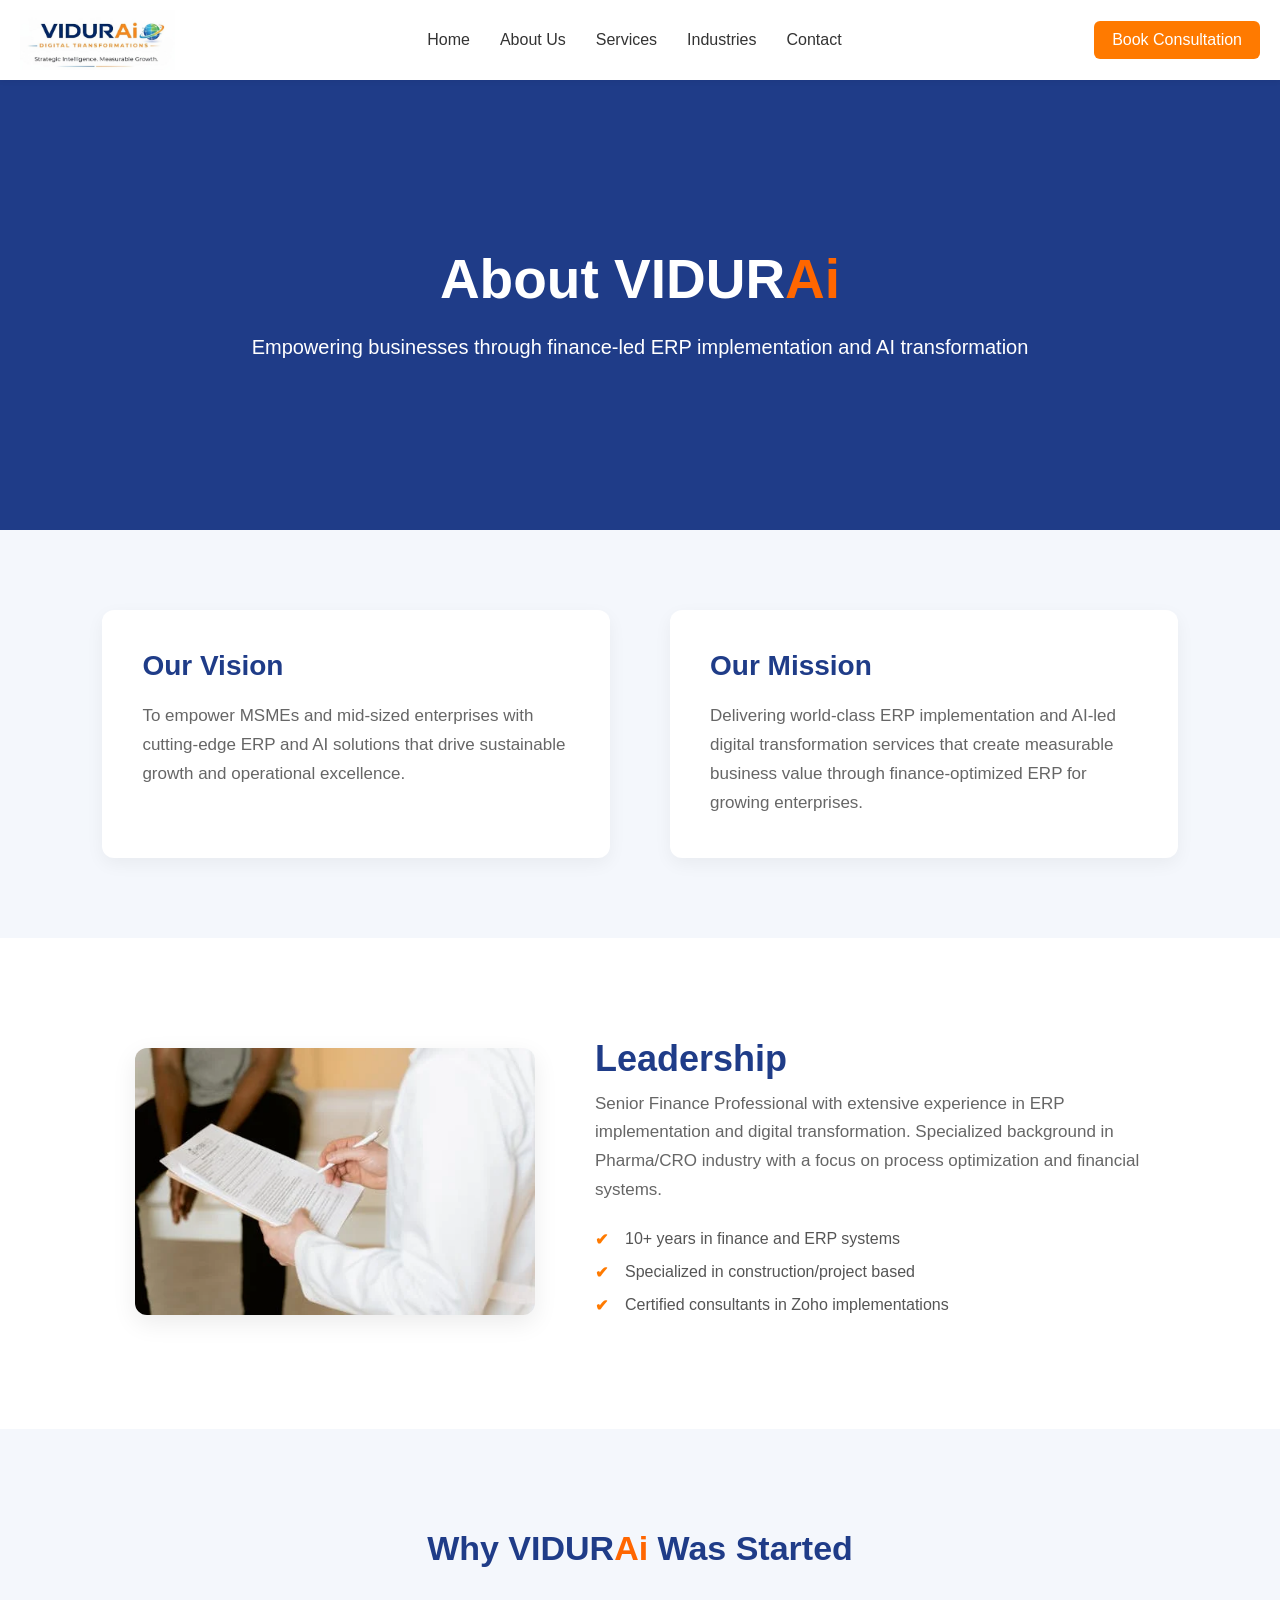
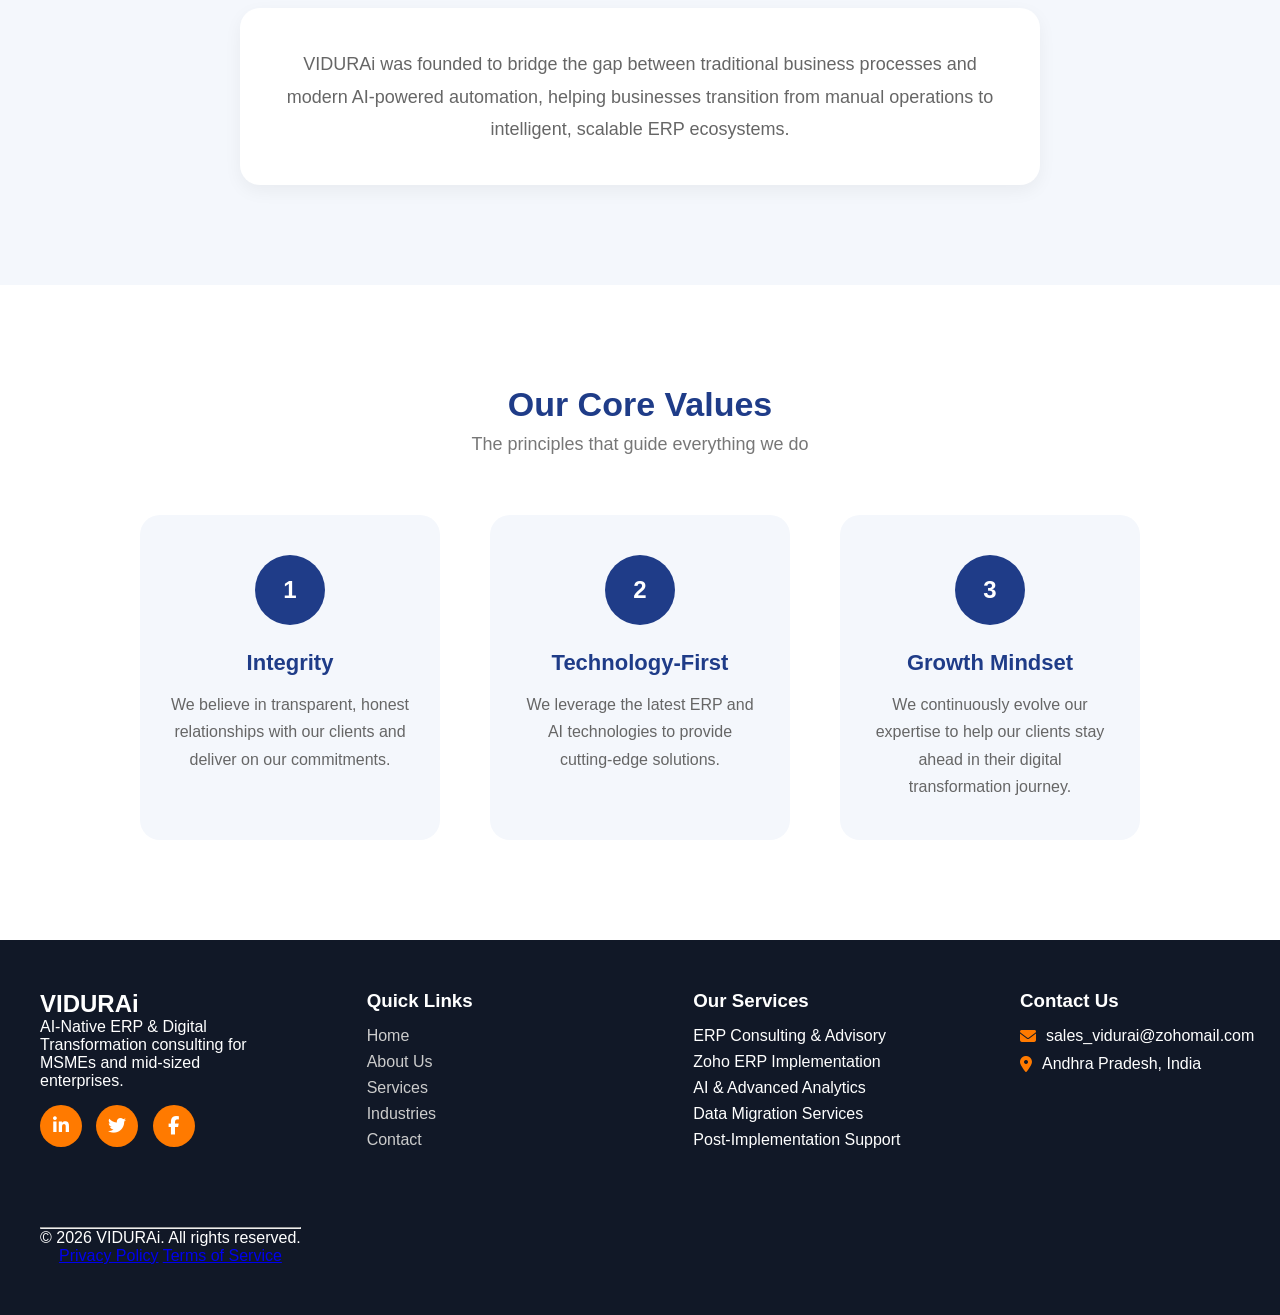
==== about.html @ 971ae111 "Update about.html" ====
<!DOCTYPE html>
<html lang="en">
<head>
    <meta charset="UTF-8">
    <meta name="viewport" content="width=device-width, initial-scale=1.0">
    <title>Document</title>
    <!-- External CSS -->
     <link rel="stylesheet" href="home.css">
    <link rel="stylesheet" href="about.css">
    <link rel="stylesheet" href="services.css">
    <link rel="stylesheet" href="industries.css">
    <link rel="stylesheet" href="contact.css">
    <link rel="stylesheet" href="https://cdnjs.cloudflare.com/ajax/libs/font-awesome/6.5.0/css/all.min.css">
</head>
<body>



     <!-- ================= NAVBAR ================= -->
    <header class="navbar">

        <!-- Logo -->
         <div class="logo">
    <a href="home.html">
        <img src="images/logo.jpg" alt="VIDURAI Logo">
    </a>
       </div>

        <!-- Navigation Links -->
        <nav>
            <ul class="nav-links">
                <li><a href="index.html" >Home</a></li>
                <li><a href="about.html" >About Us</a></li>
                <li><a href="services.html">Services</a></li>
                <li><a href="industries.html">Industries</a></li>
                <li><a href="contact.html">Contact</a></li>
            </ul>
        </nav>

        <!-- CTA Button -->
        <a href="contact.html" class="btn-orange">Book Consultation</a>

    </header>
    <!-- ================= NAVBAR ================= -->





    <!-- ABOUT HERO SECTION -->

    <section class="about-hero">
    <div class="about-hero-content">
        <h1 class="about-heading">About VIDUR<span class="orange-text">Ai</span></h1>
        <p>
            Empowering businesses through finance-led ERP implementation 
            and AI transformation
        </p>
    </div>
</section>
<!-- ABOUT HERO SECTION -->


<!-- VISION & MISSION SECTION -->
<section class="vision-mission">
    
    <div class="vm-box">
        <h2>Our Vision</h2>
        <p>
            To empower MSMEs and mid-sized enterprises with cutting-edge ERP 
            and AI solutions that drive sustainable growth and operational excellence.
        </p>
    </div>

    <div class="vm-box">
        <h2>Our Mission</h2>
        <p>
            Delivering world-class ERP implementation and AI-led digital 
            transformation services that create measurable business value 
            through finance-optimized ERP for growing enterprises.
        </p>
    </div>

</section>

<!-- VISION & MISSION SECTION -->


<!-- LEADERSHIP SECTION -->
<section class="leadership">

    <div class="leadership-image">
        <img src="images/service5.webp" alt="Founder & CEO">
    </div>

    <div class="leadership-content">
        <h2 class="leader-title">Leadership</h2>


        <p class="leader-description">
            Senior Finance Professional with extensive experience in ERP 
            implementation and digital transformation. Specialized background 
            in Pharma/CRO industry with a focus on process optimization and 
            financial systems.
        </p>

        <ul class="leader-points">
            <li>10+ years in finance and ERP systems</li>
            <li>Specialized in construction/project based</li>
            <li>Certified consultants in Zoho implementations</li>
        </ul>
    </div>

</section>

<!-- LEADERSHIP SECTION -->

<!-- WHY VIDURAI SECTION -->
<section class="why-started">

    <h2 class="why-title">Why VIDUR<span class="orange-text">Ai</span> Was Started</h2>

    <div class="why-box">
        <p>
            VIDURAi was founded to bridge the gap between traditional 
            business processes and modern AI-powered automation, helping 
            businesses transition from manual operations to intelligent, 
            scalable ERP ecosystems.
        </p>
    </div>

</section>

<!-- WHY VIDURAI SECTION -->


<!-- CORE VALUES SECTION -->
<section class="core-values">

    <h2 class="core-title">Our Core Values</h2>
    <p class="core-subtitle">The principles that guide everything we do</p>

    <div class="core-container">

        <!-- Box 1 -->
        <div class="core-box">
            <div class="core-circle">1</div>
            <h3>Integrity</h3>
            <p>
                We believe in transparent, honest relationships with our 
                clients and deliver on our commitments.
            </p>
        </div>

        <!-- Box 2 -->
        <div class="core-box">
            <div class="core-circle">2</div>
            <h3>Technology-First</h3>
            <p>
                We leverage the latest ERP and AI technologies to 
                provide cutting-edge solutions.
            </p>
        </div>

        <!-- Box 3 -->
        <div class="core-box">
            <div class="core-circle">3</div>
            <h3>Growth Mindset</h3>
            <p>
                We continuously evolve our expertise to help our clients 
                stay ahead in their digital transformation journey.
            </p>
        </div>

    </div>

</section>

<!-- CORE VALUES SECTION -->


<!-- Footer Section -->
<footer id="footer">
  <div class="footer-container">

    <!-- Column 1: VIDURAi -->
    <div class="footer-column">
      <h2 class="footer-logo">
        <span>VIDUR</span><span class="orange">Ai</span>
      </h2>
    
      <p>
        AI-Native ERP & Digital Transformation consulting for MSMEs and mid-sized enterprises.
      </p>
    
      <div class="social-buttons">
        <a href="#" class="social-btn"><i class="fab fa-linkedin-in"></i></a>
        <a href="#" class="social-btn"><i class="fab fa-twitter"></i></a>
        <a href="#" class="social-btn"><i class="fab fa-facebook-f"></i></a>
      </div>
    </div>
    <!-- Column 2: Quick Links -->
    <div class="footer-column">
      <h3>Quick Links</h3>
      <ul>
        <li><a href="#home">Home</a></li>
        <li><a href="#about">About Us</a></li>
        <li><a href="#services">Services</a></li>
        <li><a href="#industries">Industries</a></li>
        <li><a href="#contact">Contact</a></li>
      </ul>
    </div>

    <!-- Column 3: Our Services -->
    <div class="footer-column">
      <h3>Our Services</h3>
      <ul>
        <li>ERP Consulting & Advisory</li>
        <li>Zoho ERP Implementation</li>
        <li>AI & Advanced Analytics</li>
        <li>Data Migration Services</li>
        <li>Post-Implementation Support</li>
      </ul>
    </div>

    <!-- Column 4: Contact Us -->
      <div class="footer-column">
          <h3>Contact Us</h3>
        
          <p style="display:flex; align-items:center; margin-bottom:10px;">
            <i class="fas fa-envelope" style="margin-right:10px; color:#ff7a00;"></i>
            <span>sales_vidurai@zohomail.com</span>
          </p>
        
          <p style="display:flex; align-items:center;">
            <i class="fas fa-map-marker-alt" style="margin-right:10px; color:#ff7a00;"></i>
            <span>Andhra Pradesh, India</span>
          </p>
        
    </div>

  <!-- Bottom section -->
  <div class="footer-bottom">
    <hr>
    <div class="footer-bottom-content">
      <p>© 2026 VIDURAi. All rights reserved.</p>
      <div class="footer-bottom-buttons">
        <a href="#">Privacy Policy</a>
        <a href="#">Terms of Service</a>
      </div>
    </div>
  </div>
</footer>


<!-- Footer Section -->


</body>
</html>


</body>

</html>
---- home.css ----
/* ================= GLOBAL RESET ================= */

*{
margin:0;
padding:0;
box-sizing:border-box;
}

html,body{
overflow-x:hidden;
}

body{
font-family:'Poppins',sans-serif;
background:#f5f7fb;
color:#333;
padding-top:80px;
}

/* ================= GLOBAL CONTAINER ================= */

.container{
max-width:1200px;
margin:auto;
padding:0 20px;
}

/* ================= NAVBAR ================= */

.navbar{
display:flex;
align-items:center;
justify-content:space-between;
padding:0 20px;
height:80px;
background:#fff;
position:fixed;
top:0;
left:0;
width:100%;
z-index:1000;
box-shadow:0 2px 5px rgba(0,0,0,0.05);
}

.logo img{
height:60px;
}

.nav-links{
display:flex;
list-style:none;
gap:30px;
}

.nav-links a{
text-decoration:none;
color:#333;
font-weight:500;
transition:0.3s;
}

.nav-links a:hover{
color:#ff7a00;
}

.btn-orange{
background:#ff7a00;
color:white;
border:none;
padding:10px 18px;
border-radius:6px;
text-decoration:none;
cursor:pointer;
font-weight:500;
transition:0.3s;
}

.btn-orange:hover{
background:#e56700;
}

/* ================= HERO SECTION ================= */

.hero-section{
position:relative;
min-height:calc(100vh - 80px);
background-image:url("images/hero_section_img.webp");
background-size:cover;
background-position:center;
display:flex;
align-items:center;
padding-left:8%;
}

.hero-section::before{
content:"";
position:absolute;
inset:0;
background:rgba(0,0,0,0.55);
}

.hero-content{
position:relative;
color:white;
max-width:700px;
}

.hero-content h1{
font-size:48px;
font-weight:700;
margin-bottom:20px;
}

.hero-content h3{
font-size:24px;
margin-bottom:15px;
}

.hero-content h5{
font-size:16px;
margin-bottom:30px;
}

.hero-buttons{
display:flex;
gap:20px;
}

/* ================= ABOUT SECTION ================= */

.about-section{
padding:100px 8%;
background:#fff;
}

.about-heading{
text-align:center;
font-size:36px;
color:#1f3c88;
margin-bottom:20px;
}

.about-description{
text-align:center;
max-width:800px;
margin:0 auto 60px;
line-height:1.6;
color:#555;
}

.about-container{
display:flex;
align-items:center;
gap:60px;
}

.about-image img{
width:100%;
border-radius:12px;
}

.about-content h3{
font-size:24px;
margin-bottom:15px;
color:#1f3c88;
}

.about-content p{
margin-bottom:20px;
line-height:1.6;
color:#555;
}

.about-points{
list-style:none;
margin-bottom:25px;
}

.about-points li{
margin-bottom:12px;
padding-left:28px;
position:relative;
font-weight:500;
}

.about-points li::before{
content:"✔";
position:absolute;
left:0;
color:#ff7a00;
}

.btn-blue{
background:#1f3c88;
color:white;
padding:12px 24px;
border-radius:6px;
text-decoration:none;
font-weight:500;
}

.btn-blue:hover{
background:#162d66;
}

.orange-text{
color:#ff6600;
}

/* ================= SERVICES ================= */

.services{
padding:100px 0;
text-align:center;
}

.services-title{
font-size:42px;
font-weight:bold;
color:#1f3c88;
margin-bottom:15px;
}

.services-subtitle{
max-width:800px;
margin:0 auto 60px;
font-size:18px;
line-height:1.6;
}

.services-grid{
display:grid;
grid-template-columns:repeat(3,1fr);
gap:40px;
}

.service-box img{
width:100%;
height:220px;
object-fit:cover;
border-radius:10px;
margin-bottom:20px;
}

.service-box h3{
font-size:22px;
color:#1f3c88;
margin-bottom:10px;
}

.service-box p{
color:#555;
line-height:1.6;
}

.services-btn{
margin-top:60px;
}

.view-btn{
background:#ff7a00;
color:white;
padding:14px 32px;
border-radius:6px;
text-decoration:none;
font-weight:600;
}

.view-btn:hover{
background:#cc6200;
}

/* ================= WHY CHOOSE ================= */

.why-choose{
padding:100px 0;
background:#f8f9fc;
}

.why-title{
text-align:center;
font-size:42px;
color:#1f3c88;
margin-bottom:15px;
}

.why-subtitle{
text-align:center;
max-width:800px;
margin:0 auto 60px;
font-size:18px;
}

.why-grid{
display:grid;
grid-template-columns:repeat(2,1fr);
gap:40px;
}

.why-box{
background:#fff;
padding:40px 30px;
border-radius:12px;
text-align:center;
box-shadow:0 5px 20px rgba(0,0,0,0.05);
}

.why-box i{
font-size:40px;
color:#1f3c88;
margin-bottom:20px;
}

.why-box h3{
font-size:22px;
margin-bottom:15px;
color:#1f3c88;
}

/* ================= INDUSTRIES ================= */

.industries{
padding:80px 20px;
background:#f4f7fc;
}

.industries-title{
font-size:42px;
font-weight:700;
color:#1e3a8a;
margin-bottom:10px;
}

.industries-subtitle{
font-size:18px;
color:#777;
margin-bottom:50px;
}

.industries-grid{
display:grid;
grid-template-columns:repeat(2,1fr);
gap:30px;
}

.industry-box{
background:white;
padding:35px;
border-radius:10px;
box-shadow:0 4px 12px rgba(0,0,0,0.08);
}

.industry-box h3{
font-size:20px;
color:#1e3a8a;
margin-bottom:15px;
}

.industry-box p{
color:#666;
line-height:1.6;
}

/* ================= CTA ================= */

#cta{
background:#1F2937;
padding:60px 20px;
text-align:center;
color:white;
}

.cta-title{
color:#1E90FF;
font-size:2.5rem;
margin-bottom:15px;
}

.cta-description{
max-width:600px;
margin:auto auto 20px;
}

.cta-button{
background:#FF6600;
color:white;
padding:12px 25px;
border-radius:8px;
text-decoration:none;
font-weight:600;
}

/* ================= FOOTER ================= */

#footer{
background:#111827;
color:white;
padding:50px 20px;
}

.footer-container{
display:flex;
justify-content:space-between;
flex-wrap:wrap;
gap:30px;
max-width:1200px;
margin:auto;
}

.footer-column{
width:220px;
}

.footer-column h3{
margin-bottom:15px;
}

.footer-column ul{
list-style:none;
}

.footer-column ul li{
margin-bottom:8px;
}

.footer-column ul li a{
color:#ccc;
text-decoration:none;
}

.footer-column ul li a:hover{
color:#ff6600;
}

.footer-bottom{
margin-top:40px;
text-align:center;
}
.social-buttons {
  margin-top: 15px;
}

.social-btn {
  display: inline-block;
  width: 42px;
  height: 42px;
  line-height: 42px;
  text-align: center;
  border-radius: 50%;
  background-color: #ff7a00;
  color: white;
  margin-right: 10px;
  font-size: 18px;
  transition: all 0.3s ease;
}

/* Hover effects */
.social-btn:hover {
  transform: scale(1.1);
}

/* Brand colors on hover */
.social-btn:nth-child(1):hover {
  background-color: #0a66c2; /* LinkedIn */
}

.social-btn:nth-child(2):hover {
  background-color: #1da1f2; /* Twitter */
}

.social-btn:nth-child(3):hover {
  background-color: #1877f2; /* Facebook */
}
/* ================= MOBILE RESPONSIVE ================= */

@media (max-width:1024px){

.services-grid{
grid-template-columns:repeat(2,1fr);
}

}

@media (max-width:768px){

body{
padding-top:70px;
}

.navbar{
flex-direction:column;
height:100px;
padding:15px;
}

.logo img{
height:50px;
}

.nav-links{
flex-direction:column;
gap:12px;
align-items:center;
}

.btn-orange{
width:100%;
text-align:center;
margin-top:10px;
}

.hero-section{
padding:80px 20px;
justify-content:center;
text-align:center;
}

.hero-content{
max-width:95%;
margin:auto;
}

.hero-content h1{
font-size:30px;
}

.hero-content h3{
font-size:18px;
}

.hero-content h5{
font-size:14px;
}

.hero-buttons{
flex-direction:column;
gap:12px;
}

.about-container{
flex-direction:column;
gap:30px;
text-align:center;
}

.services-grid{
grid-template-columns:1fr;
}

.why-grid{
grid-template-columns:1fr;
}

.industries-grid{
grid-template-columns:1fr;
}

.footer-container{
flex-direction:column;
align-items:center;
text-align:center;
}

}
---- about.css ----
/* ================= GLOBAL RESET ================= */

* {
    margin: 0;
    padding: 0;
    box-sizing: border-box;
}

html, body {
    overflow-x: hidden; /* Prevent horizontal scroll */
}

body {
    font-family: 'Poppins', sans-serif;
    background: #f5f7fb;
    color: #333;
    padding-top: 80px; /* Reserve space for fixed navbar */
}

/* ================= NAVBAR ================= */

.navbar {
    display: flex;
    align-items: center;          /* Vertically center content */
    justify-content: space-between;
    padding: 0 20px;
    height: 80px;                 /* Fixed navbar height */
    background: #ffffff;
    position: fixed;              /* Keep navbar on top */
    top: 0;
    left: 0;
    width: 100%;
    z-index: 1000;
    box-shadow: 0 2px 5px rgba(0,0,0,0.05); /* subtle shadow */
}

/* LOGO */

.navbar .logo img {
    height: 60px;   /* Bigger logo */
    width: auto;    /* Maintain aspect ratio */
    display: block;
}

/* NAV LINKS */

.nav-links {
    display: flex;
    list-style: none;
    gap: 30px;
}

.nav-links a {
    text-decoration: none;
    color: #333;
    font-weight: 500;
    transition: 0.3s;
}

.nav-links a:hover {
    color: #ff7a00;
}

/* BUTTON */

.btn-orange {
    background: #ff7a00;
    color: white;
    border: none;
    padding: 10px 18px;
    border-radius: 6px;
    text-decoration: none;
    cursor: pointer;
    font-weight: 500;
    transition: 0.3s ease;
}

.btn-orange:hover {
    background-color: #e56700;
}

/* ================= RESPONSIVE NAVBAR ================= */

@media (max-width: 1024px) {
    .navbar {
        flex-wrap: wrap;
        height: auto;
        padding: 10px 20px;
    }

    .nav-links {
        flex-wrap: wrap;
        gap: 15px;
        margin-top: 10px;
    }

    .btn-orange {
        margin-top: 10px;
    }
}

@media (max-width: 768px) {
    .navbar {
        flex-direction: column;
        align-items: flex-start;
    }

    .nav-links {
        flex-direction: column;
        gap: 10px;
        width: 100%;
    }

    .btn-orange {
        align-self: center;
        width: 100%;
        text-align: center;
    }
}

/* ================= OPTIONAL: NAVBAR SHADOW ON SCROLL ================= */
.navbar.scrolled {
    box-shadow: 0 4px 10px rgba(0,0,0,0.1);
    transition: 0.3s;
}

/* ================= NAVBAR END ================= */




/* ================= ABOUT HERO SECTION ================= */

.about-hero {
    background-color: #1f3c88;   /* Prime blue */
    height: 50vh;                /* Large section height */
    display: flex;
    justify-content: center;
    align-items: center;
    text-align: center;
    padding: 0 20px;
}

.about-hero-content h1 {
    font-size: 55px;             /* Big heading */
    color: #ffffff;
    margin-bottom: 20px;
    font-weight: 700;
}

.about-hero-content p {
    font-size: 20px;             
    color: #ffffff;
    max-width: 800px;
    margin: 0 auto;
    line-height: 1.6;
}

.orange-text {
    color: #ff6600; /* Orange color */
    font-weight: bold; /* Optional to make it stand out */
}

/* ================= ABOUT HERO SECTION ================= */


/* ================= VISION & MISSION SECTION ================= */

.vision-mission {
    display: flex;
    justify-content: center;   /* Center horizontally */
    gap: 60px;                 /* Equal spacing between boxes */
    padding: 80px 8%;
    background-color: #f4f7fc; /* Light background */
}

.vm-box {
    background: #ffffff;
    padding: 40px;
    width: 50%;
    border-radius: 12px;
    box-shadow: 0 6px 18px rgba(0,0,0,0.05);
}

.vm-box h2 {
    font-size: 28px;
    color: #1f3c88;  /* Prime blue */
    margin-bottom: 20px;
    font-weight: 700;
}

.vm-box p {
    color: #666666;  /* Grey description */
    font-size: 17px;
    line-height: 1.7;
}

/* ================= VISION & MISSION SECTION ================= */

/* ================= LEADERSHIP SECTION ================= */

.leadership {
    display: flex;
    align-items: center;
    justify-content: center;
    gap: 60px;
    padding: 100px 8%;
    background-color: #ffffff;
}

/* LEFT IMAGE */
.leadership-image img {
    width: 400px;
    border-radius: 12px;
    box-shadow: 0 8px 25px rgba(0,0,0,0.08);
}

/* RIGHT CONTENT */
.leadership-content {
    max-width: 550px;
}

/* Big Blue Heading */
.leader-title {
    font-size: 36px;
    color: #1f3c88;
    margin-bottom: 10px;
    font-weight: 700;
}

/* Orange Subheading */
.leader-role {
    font-size: 22px;
    color: #ff7a00;
    margin-bottom: 20px;
    font-weight: 600;
}

/* Grey Description */
.leader-description {
    color: #666666;
    font-size: 17px;
    line-height: 1.7;
    margin-bottom: 25px;
}

/* Orange Tick Points */
.leader-points {
    list-style: none;
    padding: 0;
}

.leader-points li {
    position: relative;
    padding-left: 30px;
    margin-bottom: 15px;
    color: #555;
    font-size: 16px;
}

/* Custom Orange Tick */
.leader-points li::before {
    content: "✔";
    position: absolute;
    left: 0;
    color: #ff7a00;
    font-weight: bold;
}

/* ================= LEADERSHIP SECTION ================= */


/* ================= WHY VIDURAI SECTION ================= */

.why-started {
    text-align: center;
    padding: 100px 8%;
    background-color: #f4f7fc;
}

/* Blue Heading */
.why-title {
    font-size: 34px;
    color: #1f3c88;
    margin-bottom: 40px;
    font-weight: 700;
}

/* Curved Border Box */
.why-box {
    max-width: 800px;
    margin: 0 auto;
    padding: 40px;
    border-radius: 20px;              /* Curved corners */
    background-color: #ffffff;
    box-shadow: 0 6px 18px rgba(0,0,0,0.05);
}

/* Grey Description */
.why-box p {
    color: #666666;
    font-size: 18px;
    line-height: 1.8;
}

/* ================= WHY VIDURAI SECTION ================= */



/* ================= CORE VALUES SECTION ================= */

.core-values {
    text-align: center;
    padding: 100px 8%;
    background-color: #ffffff;
}

.core-title {
    font-size: 34px;
    color: #1f3c88;
    font-weight: 700;
    margin-bottom: 10px;
}

.core-subtitle {
    color: #777777;
    font-size: 18px;
    margin-bottom: 60px;
}

/* Container for 3 boxes */
.core-container {
    display: flex;
    justify-content: center;
    gap: 50px;
}

/* Individual Box */
.core-box {
    background: #f4f7fc;
    padding: 40px 30px;
    width: 300px;
    border-radius: 20px;
    text-align: center;
}

/* Blue Circle with Number */
.core-circle {
    width: 70px;
    height: 70px;
    background-color: #1f3c88;
    color: #ffffff;
    font-size: 24px;
    font-weight: 700;
    border-radius: 50%;
    display: flex;
    justify-content: center;
    align-items: center;
    margin: 0 auto 25px auto;
}

/* Box Heading */
.core-box h3 {
    font-size: 22px;
    color: #1f3c88;
    margin-bottom: 15px;
}

/* Box Description */
.core-box p {
    color: #666666;
    font-size: 16px;
    line-height: 1.7;
}

/* ================= CORE VALUES SECTION ================= */


/* Responsive Footer */
@media (max-width: 768px) {
  .footer-container {
    flex-direction: column;
    align-items: flex-start;
    gap: 25px;
  }

  .footer-column {
    width: 100%;
  }

  .footer-bottom-content {
    flex-direction: column;
    align-items: flex-start;
    gap: 10px;
  }

  .footer-bottom-buttons {
    margin-top: 10px;
  }

  .footer-bottom-buttons a {
    margin-left: 0;
    margin-right: 10px;
  }
}



.social-buttons {
  margin-top: 15px;
}

.social-btn {
  display: inline-block;
  width: 42px;
  height: 42px;
  line-height: 42px;
  text-align: center;
  border-radius: 50%;
  background-color: #ff7a00;
  color: white;
  margin-right: 10px;
  font-size: 18px;
  transition: all 0.3s ease;
}

/* Hover effects */
.social-btn:hover {
  transform: scale(1.1);
}

/* Brand colors on hover */
.social-btn:nth-child(1):hover {
  background-color: #0a66c2; /* LinkedIn */
}

.social-btn:nth-child(2):hover {
  background-color: #1da1f2; /* Twitter */
}

.social-btn:nth-child(3):hover {
  background-color: #1877f2; /* Facebook */
}



/*Mobile view*/

/* ================= FINAL MOBILE RESPONSIVE FIX ================= */

@media (max-width: 768px) {

    /* ================= NAVBAR ================= */
    .navbar {
        display: flex;
        flex-direction: column;
        align-items: center;
        text-align: center;
        height: 100px;
        padding: 15px;
    }

    .nav-links {
        display: flex;
        flex-direction: column;
        align-items: center;
        justify-content: center;
        gap: 12px;
        margin-top: 10px;
        text-align: center;
    }

    .btn-orange {
        width: 100%;
        text-align: center;
        margin-top: 10px;
    }

    /* ================= HERO SECTION ================= */
    .about-hero {
        height: auto;
        padding: 80px 20px;
        text-align: center;
    }

    .about-hero-content h1 {
        font-size: 36px;
    }

    .about-hero-content p {
        font-size: 16px;
    }

    /* ================= VISION & MISSION ================= */
    .vision-mission {
        display: flex;
        flex-direction: column;
        gap: 30px;
        padding: 60px 20px;
        text-align: center;
    }

    .vm-box {
        width: 100%;
    }

    /* ================= LEADERSHIP SECTION ================= */
    .leadership {
        display: flex;
        flex-direction: column;
        text-align: center;
        padding: 60px 20px;
        gap: 30px;
    }

    .leadership-image img {
        width: 100%;
        max-width: 320px;
        height: auto;
    }

    .leadership-content {
        max-width: 100%;
    }

    .leader-title {
        font-size: 28px;
    }

    /* ================= WHY SECTION ================= */
    .why-started {
        padding: 60px 20px;
        text-align: center;
    }

    .why-box {
        padding: 30px 20px;
    }

    /* ================= CORE VALUES ================= */
    .core-container {
        display: flex;
        flex-direction: column;
        align-items: center;
        gap: 30px;
    }

    .core-box {
        width: 100%;
        max-width: 350px;
    }

}
---- services.css ----
/* ================= GLOBAL RESET ================= */

* {
    margin: 0;
    padding: 0;
    box-sizing: border-box;
}

html, body {
    overflow-x: hidden; /* Prevent horizontal scroll */
}

body {
    font-family: 'Poppins', sans-serif;
    background: #f5f7fb;
    color: #333;
    padding-top: 80px; /* Reserve space for fixed navbar */
}

/* ================= NAVBAR ================= */

.navbar {
    display: flex;
    align-items: center;          /* Vertically center content */
    justify-content: space-between;
    padding: 0 20px;
    height: 80px;                 /* Fixed navbar height */
    background: #ffffff;
    position: fixed;              /* Keep navbar on top */
    top: 0;
    left: 0;
    width: 100%;
    z-index: 1000;
    box-shadow: 0 2px 5px rgba(0,0,0,0.05); /* subtle shadow */
}

/* LOGO */

.navbar .logo img {
    height: 60px;   /* Bigger logo */
    width: auto;    /* Maintain aspect ratio */
    display: block;
}

/* NAV LINKS */

.nav-links {
    display: flex;
    list-style: none;
    gap: 30px;
}

.nav-links a {
    text-decoration: none;
    color: #333;
    font-weight: 500;
    transition: 0.3s;
}

.nav-links a:hover {
    color: #ff7a00;
}

/* BUTTON */

.btn-orange {
    background: #ff7a00;
    color: white;
    border: none;
    padding: 10px 18px;
    border-radius: 6px;
    text-decoration: none;
    cursor: pointer;
    font-weight: 500;
    transition: 0.3s ease;
}

.btn-orange:hover {
    background-color: #e56700;
}

/* ================= RESPONSIVE NAVBAR ================= */

@media (max-width: 1024px) {
    .navbar {
        flex-wrap: wrap;
        height: auto;
        padding: 10px 20px;
    }

    .nav-links {
        flex-wrap: wrap;
        gap: 15px;
        margin-top: 10px;
    }

    .btn-orange {
        margin-top: 10px;
    }
}

@media (max-width: 768px) {
    .navbar {
        flex-direction: column;
        align-items: flex-start;
    }

    .nav-links {
        flex-direction: column;
        gap: 10px;
        width: 100%;
    }

    .btn-orange {
        align-self: center;
        width: 100%;
        text-align: center;
    }
}

/* ================= OPTIONAL: NAVBAR SHADOW ON SCROLL ================= */
.navbar.scrolled {
    box-shadow: 0 4px 10px rgba(0,0,0,0.1);
    transition: 0.3s;
}

/* ================= NAVBAR END ================= */


/* ================= ABOUT HERO SECTION ================= */

.about-hero {
    background-color: #1f3c88;   /* Prime blue */
    height: 50vh;                /* Large section height */
    display: flex;
    justify-content: center;
    align-items: center;
    text-align: center;
    padding: 0 20px;
}

.about-hero-content h1 {
    font-size: 55px;             /* Big heading */
    color: #ffffff;
    margin-bottom: 20px;
    font-weight: 700;
}

.about-hero-content p {
    font-size: 20px;             
    color: #ffffff;
    max-width: 800px;
    margin: 0 auto;
    line-height: 1.6;
}

/* ================= ABOUT HERO SECTION ================= */

/* ================= SERVICES SECTION ================= */
.services-section {
    padding: 100px 8%;
    background: #f4f7fc;
    text-align: center;
}

.services-title {
    font-size: 36px;
    color: #1f3c88;
    font-weight: 700;
    margin-bottom: 10px;
}

.services-desc {
    color: #666;
    margin-bottom: 60px;
    font-size: 16px;
}

/* GRID LAYOUT */
.services-container {
    display: grid;
    grid-template-columns: repeat(3, 1fr);
    gap: 40px;
    justify-items: center;
}

/* Make last row 2 columns */
.services-container .service-box:nth-last-child(2) {
    grid-column: span 1;
}

/* SERVICE BOX */
.service-box {
    background: #fff;
    padding: 30px;
    border-radius: 20px;
    box-shadow: 0 8px 20px rgba(0,0,0,0.05);
    width: 100%;
    max-width: 350px;
    text-align: left;
}

.service-box img {
    width: 100%;
    border-radius: 12px;
    margin-bottom: 20px;
}

.service-box h3 {
    color: #1f3c88;
    font-size: 20px;
    margin-bottom: 15px;
}

.service-box p {
    color: #666;
    font-size: 15px;
    margin-bottom: 15px;
}

/* TICK POINTS */
.service-box ul {
    list-style: none;
    padding: 0;
}

.service-box ul li {
    position: relative;
    padding-left: 25px;
    margin-bottom: 10px;
    font-size: 14px;
    color: #555;
}

.service-box ul li::before {
    content: "✔";
    position: absolute;
    left: 0;
    color: #ff7a00;
    font-weight: bold;
}

/* ================= SERVICES SECTION ================= */


/* ================= WHAT YOU GET SECTION ================= */
.what-you-get-section {
    padding: 100px 8%;
    background: #f4f7fc;
    text-align: center;
}

.what-you-get-title {
    font-size: 36px;
    color: #1f3c88; /* Prime blue */
    font-weight: 700;
    margin-bottom: 60px;
}

/* GRID */
.what-you-get-container {
    display: flex;
    justify-content: space-between;
    gap: 30px;
    flex-wrap: wrap;
}

/* EACH BOX */
.get-box {
    background: #fff;
    padding: 30px 20px;
    border-radius: 20px;
    box-shadow: 0 8px 20px rgba(0,0,0,0.05);
    width: 30%;
    min-width: 250px;
    text-align: center;
    position: relative;
}

/* CIRCLE NUMBER */
.circle-number {
    width: 60px;
    height: 60px;
    background-color: #1f3c88; /* Prime blue */
    color: #fff;
    font-size: 24px;
    font-weight: 700;
    border-radius: 50%;
    display: flex;
    justify-content: center;
    align-items: center;
    margin: 0 auto 20px auto;
}

/* BOX HEADING */
.get-box h3 {
    color: #1f3c88;
    font-size: 20px;
    margin-bottom: 15px;
}

/* BOX DESCRIPTION */
.get-box p {
    color: #666;
    font-size: 15px;
    line-height: 1.6;
}


/* ================= WHAT YOU GET SECTION ================= */



/* ================= READY TO GET STARTED SECTION ================= */
.cta-section {
    background-color: #1f3c88; /* Prime blue background */
    padding: 50px 20px;
    text-align: center;
    color: #ffffff;
}

.cta-section h2 {
    font-size: 36px;
    color: #ffffff; /* Big prime blue heading */
    font-weight: 700;
    margin-bottom: 20px;
}

.cta-section p {
    color: #cccccc; /* Grey description */
    font-size: 18px;
    margin-bottom: 30px;
    line-height: 1.6;
}

/* CTA BUTTON */
.cta-button {
    background-color: #ff7a00; /* Orange button */
    color: #ffffff;
    border: none;
    padding: 12px 25px;
    font-size: 16px;
    font-weight: 500;
    border-radius: 6px;
    text-decoration: none;
    cursor: pointer;
    display: inline-flex;
    align-items: center;
    gap: 8px;
    transition: background-color 0.3s ease;
}

.cta-button:hover {
    background-color: #e56700; /* Darker orange on hover */
}

/* ARROW INSIDE BUTTON */
.cta-button .arrow {
    font-size: 18px;
}


/* Responsive Footer */
@media (max-width: 768px) {
  .footer-container {
    flex-direction: column;
    align-items: flex-start;
    gap: 25px;
  }

  .footer-column {
    width: 100%;
  }

  .footer-bottom-content {
    flex-direction: column;
    align-items: flex-start;
    gap: 10px;
  }

  .footer-bottom-buttons {
    margin-top: 10px;
  }

  .footer-bottom-buttons a {
    margin-left: 0;
    margin-right: 10px;
  }
}

/* Footer Section */


/* ================= FINAL MOBILE RESPONSIVE FIX ================= */

@media (max-width: 768px) {

    /* NAVBAR */
    .navbar {
        display: flex;
        flex-direction: column;
        align-items: center;
        height: auto;
        padding: 15px;
    }

    .nav-links {
        display: flex;
        flex-direction: column;
        align-items: center;
        justify-content: center;
        gap: 12px;
        text-align: center;
        margin-top: 10px;
    }

    .btn-orange {
        width: 100%;
        text-align: center;
        margin-top: 10px;
    }

    /* HERO SECTION */
    .about-hero {
        height: auto;
        padding: 80px 20px;
        text-align: center;
    }

    .about-hero-content h1 {
        font-size: 34px;
    }

    .about-hero-content p {
        font-size: 16px;
    }

    /* SERVICES GRID */
    .services-container {
        grid-template-columns: 1fr;
        gap: 25px;
    }

    .service-box {
        max-width: 100%;
    }

    /* WHAT YOU GET SECTION */
    .what-you-get-container {
        flex-direction: column;
        align-items: center;
    }

    .get-box {
        width: 100%;
        max-width: 350px;
    }

    /* CTA SECTION */
    .cta-section h2 {
        font-size: 28px;
    }

    .cta-section p {
        font-size: 16px;
    }

}
---- industries.css ----
/* ================= GLOBAL RESET ================= */

* {
    margin: 0;
    padding: 0;
    box-sizing: border-box;
}

html, body {
    overflow-x: hidden; /* Prevent horizontal scroll */
}

body {
    font-family: 'Poppins', sans-serif;
    background: #f5f7fb;
    color: #333;
    padding-top: 80px; /* Reserve space for fixed navbar */
}

/* ================= NAVBAR ================= */

.navbar {
    display: flex;
    align-items: center;          /* Vertically center content */
    justify-content: space-between;
    padding: 0 20px;
    height: 80px;                 /* Fixed navbar height */
    background: #ffffff;
    position: fixed;              /* Keep navbar on top */
    top: 0;
    left: 0;
    width: 100%;
    z-index: 1000;
    box-shadow: 0 2px 5px rgba(0,0,0,0.05); /* subtle shadow */
}

/* LOGO */

.navbar .logo img {
    height: 60px;   /* Bigger logo */
    width: auto;    /* Maintain aspect ratio */
    display: block;
}

/* NAV LINKS */

.nav-links {
    display: flex;
    list-style: none;
    gap: 30px;
}

.nav-links a {
    text-decoration: none;
    color: #333;
    font-weight: 500;
    transition: 0.3s;
}

.nav-links a:hover {
    color: #ff7a00;
}

/* BUTTON */

.btn-orange {
    background: #ff7a00;
    color: white;
    border: none;
    padding: 10px 18px;
    border-radius: 6px;
    text-decoration: none;
    cursor: pointer;
    font-weight: 500;
    transition: 0.3s ease;
}

.btn-orange:hover {
    background-color: #e56700;
}

/* ================= RESPONSIVE NAVBAR ================= */

@media (max-width: 1024px) {
    .navbar {
        flex-wrap: wrap;
        height: auto;
        padding: 10px 20px;
    }

    .nav-links {
        flex-wrap: wrap;
        gap: 15px;
        margin-top: 10px;
    }

    .btn-orange {
        margin-top: 10px;
    }
}

@media (max-width: 768px) {
    .navbar {
        flex-direction: column;
        align-items: flex-start;
    }

    .nav-links {
        flex-direction: column;
        gap: 10px;
        width: 100%;
    }

    .btn-orange {
        align-self: center;
        width: 100%;
        text-align: center;
    }
}

/* ================= OPTIONAL: NAVBAR SHADOW ON SCROLL ================= */
.navbar.scrolled {
    box-shadow: 0 4px 10px rgba(0,0,0,0.1);
    transition: 0.3s;
}

/* ================= NAVBAR END ================= */


/* ================= ABOUT HERO SECTION ================= */
.industries-hero {
    background-color: #1f3c88;   /* Prime blue */
    height: 50vh;                /* Same height as About section */
    display: flex;
    justify-content: center;
    align-items: center;
    text-align: center;
    padding: 0 20px;
}

.hero-content h1 {
    font-size: 55px;             /* Same heading size */
    color: #ffffff;
    margin-bottom: 20px;
    font-weight: 700;
}

.hero-content p {
    font-size: 20px;
    color: #d1d5db;              /* Grey description */
    max-width: 800px;
    margin: 0 auto;
    line-height: 1.6;
}

/* ================= ABOUT HERO SECTION ================= */



/* ================= INDUSTRIES SECTION ================= */

.industries{
    padding:80px 0;
    background:#f4f7fc;
}

/* CENTERED CONTAINER */

.container{
    width:90%;              /* space from screen edges */
    max-width:1100px;       /* limits width */
    margin:0 auto;          /* centers the section */
}

/* GRID LAYOUT */

.industries-grid{
    display:grid;
    grid-template-columns:repeat(2,1fr);
    gap:30px;
}

/* INDUSTRY BOX */

.industry-box{
    background:#ffffff;
    padding:35px;
    border-radius:10px;
    box-shadow:0 4px 12px rgba(0,0,0,0.08);
}

/* ICON */

.industry-icon{
    font-size:36px;
    color:#1f3c88; /* Prime Blue */
    margin-bottom:15px;
}

/* HEADING */

.industry-box h3{
    font-size:20px;
    color:#1f3c88;
    margin-bottom:12px;
}

/* DESCRIPTION */

.industry-box p{
    color:#666;
    line-height:1.6;
}

/* ================= INDUSTRIES SECTION ================= */


/* ================= INDUSTRY ADVANTAGES SECTION ================= */

.industry-advantages{
    background:#f4f7fc;
    padding:80px 0;
}

/* Container */

.container{
    width:90%;
    max-width:1100px;
    margin:0 auto;
}

/* Section Heading */

.advantages-title{
    text-align:center;
    font-size:40px;
    color:#1f3c88; /* Prime Blue */
    margin-bottom:60px;
    font-weight:700;
}

/* Grid Layout */

.advantages-grid{
    display:grid;
    grid-template-columns:repeat(2,1fr);
    gap:35px;
}

/* Advantage Box */

.advantage-box{
    background:#ffffff;
    padding:35px;
    border-radius:12px;
    box-shadow:0 8px 20px rgba(0,0,0,0.08);
}

/* Box Heading */

.advantage-box h3{
    color:#1f3c88;
    font-size:22px;
    margin-bottom:15px;
}

/* Description */

.advantage-box p{
    color:#6b7280;
    font-size:16px;
    line-height:1.7;
}


/* ================= INDUSTRY ADVANTAGES SECTION ================= */

/* Responsive Footer */
@media (max-width: 768px) {
  .footer-container {
    flex-direction: column;
    align-items: flex-start;
    gap: 25px;
  }

  .footer-column {
    width: 100%;
  }

  .footer-bottom-content {
    flex-direction: column;
    align-items: flex-start;
    gap: 10px;
  }

  .footer-bottom-buttons {
    margin-top: 10px;
  }

  .footer-bottom-buttons a {
    margin-left: 0;
    margin-right: 10px;
  }
}


/* Footer Section */



/* ================= FINAL MOBILE RESPONSIVE FIX ================= */

@media (max-width: 768px) {

    /* ================= NAVBAR ================= */
    .navbar {
        display: flex;
        flex-direction: column;
        align-items: center;
        justify-content: center;
        height: auto;
        padding: 15px;
        text-align: center;
    }

    .nav-links {
        display: flex;
        flex-direction: column;
        align-items: center;
        justify-content: center;
        gap: 12px;
        margin-top: 10px;
        text-align: center;
    }

    .btn-orange {
        width: 100%;
        text-align: center;
        margin-top: 10px;
    }

    /* ================= HERO SECTION ================= */
    .industries-hero {
        height: auto;
        padding: 80px 20px;
        text-align: center;
    }

    .hero-content h1 {
        font-size: 34px;
    }

    .hero-content p {
        font-size: 16px;
    }

    /* ================= INDUSTRIES GRID ================= */
    .industries-grid {
        grid-template-columns: 1fr;
        gap: 25px;
    }

    .industry-box {
        padding: 25px;
    }

    /* ================= ADVANTAGES GRID ================= */
    .advantages-grid {
        grid-template-columns: 1fr;
        gap: 25px;
    }

    .advantage-box {
        padding: 25px;
    }

    /* ================= SECTION HEADING ================= */
    .advantages-title {
        font-size: 28px;
    }

}
---- contact.css ----
/* ================= GLOBAL RESET ================= */

* {
    margin: 0;
    padding: 0;
    box-sizing: border-box;
}

html, body {
    overflow-x: hidden; /* Prevent horizontal scroll */
}

body {
    font-family: 'Poppins', sans-serif;
    background: #f5f7fb;
    color: #333;
    padding-top: 80px; /* Reserve space for fixed navbar */
}

/* ================= NAVBAR ================= */

.navbar {
    display: flex;
    align-items: center;          /* Vertically center content */
    justify-content: space-between;
    padding: 0 20px;
    height: 80px;                 /* Fixed navbar height */
    background: #ffffff;
    position: fixed;              /* Keep navbar on top */
    top: 0;
    left: 0;
    width: 100%;
    z-index: 1000;
    box-shadow: 0 2px 5px rgba(0,0,0,0.05); /* subtle shadow */
}

/* LOGO */

.navbar .logo img {
    height: 60px;   /* Bigger logo */
    width: auto;    /* Maintain aspect ratio */
    display: block;
}

/* NAV LINKS */

.nav-links {
    display: flex;
    list-style: none;
    gap: 30px;
}

.nav-links a {
    text-decoration: none;
    color: #333;
    font-weight: 500;
    transition: 0.3s;
}

.nav-links a:hover {
    color: #ff7a00;
}

/* BUTTON */

.btn-orange {
    background: #ff7a00;
    color: white;
    border: none;
    padding: 10px 18px;
    border-radius: 6px;
    text-decoration: none;
    cursor: pointer;
    font-weight: 500;
    transition: 0.3s ease;
}

.btn-orange:hover {
    background-color: #e56700;
}

/* ================= RESPONSIVE NAVBAR ================= */

@media (max-width: 1024px) {
    .navbar {
        flex-wrap: wrap;
        height: auto;
        padding: 10px 20px;
    }

    .nav-links {
        flex-wrap: wrap;
        gap: 15px;
        margin-top: 10px;
    }

    .btn-orange {
        margin-top: 10px;
    }
}

@media (max-width: 768px) {
    .navbar {
        flex-direction: column;
        align-items: flex-start;
    }

    .nav-links {
        flex-direction: column;
        gap: 10px;
        width: 100%;
    }

    .btn-orange {
        align-self: center;
        width: 100%;
        text-align: center;
    }
}

/* ================= OPTIONAL: NAVBAR SHADOW ON SCROLL ================= */
.navbar.scrolled {
    box-shadow: 0 4px 10px rgba(0,0,0,0.1);
    transition: 0.3s;
}

/* ================= NAVBAR END ================= */

/* ================= CONTACT HERO SECTION ================= */

.contact-hero{
    background-color:#1f3c88;   /* Prime Blue */
    height:50vh;                /* Same height as other hero sections */
    display:flex;
    justify-content:center;
    align-items:center;
    text-align:center;
    padding:0 20px;
}

/* Hero Content */

.contact-hero-content{
    max-width:800px;
}

/* Heading */

.contact-hero-content h1{
    font-size:55px;
    color:#ffffff;
    font-weight:700;
    margin-bottom:20px;
}

/* Description */

.contact-hero-content p{
    font-size:20px;
    color:#d1d5db;   /* Light Grey */
    line-height:1.6;
}


/* ================= CONTACT SECTION ================= */


/*=================== FORM PAGE =====================*/


/* ================= BODY ================= */

body{
    font-family: 'Poppins', sans-serif;
    background-color: #f4f7fc;
}


/* ================= CONTACT SECTION ================= */

.contact-section{
    padding: 80px 60px;
}

/* Container */

.contact-container{
    display: flex;
    gap: 40px;
    align-items: stretch;   /* Makes both sides same height */
}


/* ================= LEFT FORM ================= */

.contact-form{
    background: #ffffff;
    padding: 40px;
    border-radius: 12px;
    flex: 1;
    box-shadow: 0 5px 20px rgba(0,0,0,0.05);
}

.contact-form h2{
    color: #1f3c88;
    margin-bottom: 30px;
}

.contact-form label{
    font-size: 14px;
    font-weight: 500;
    display: block;
    margin-bottom: 6px;
    margin-top: 15px;
}

.contact-form input,
.contact-form select,
.contact-form textarea{
    width: 100%;
    padding: 12px;
    border-radius: 6px;
    border: 1px solid #ddd;
    font-size: 14px;
}

.contact-form textarea{
    height: 120px;
    resize: none;
}

/* Submit Button */

.contact-form button{
    margin-top: 20px;
    width: 100%;
    padding: 14px;
    background: #ff6a00;
    color: white;
    border: none;
    border-radius: 6px;
    font-size: 16px;
    cursor: pointer;
}

.contact-form button:hover{
    background: #e65c00;
}


/* ================= RIGHT SIDE ================= */

.contact-info{
    flex: 1;                /* Same width as left side */
    display: flex;
    flex-direction: column;
    gap: 20px;
}

/* Info Cards */

.info-card{
    background: #ffffff;
    padding: 25px;
    border-radius: 12px;
    box-shadow: 0 5px 20px rgba(0,0,0,0.05);
    min-height: 180px;

    display: flex;
    flex-direction: column;
    justify-content: center;   /* vertical center */
    align-items: center;       /* horizontal center */
    text-align: center;        /* center text */
}
.info-card h3{
    color: #1f3c88;
    margin-bottom: 10px;
}

.info-card p{
    font-size: 14px;
    line-height: 1.6;
    color: #555;
}

/* Business Hours Box */

.business-hours{
    background: linear-gradient(135deg, #1f3c88, #3056d3);
    color: white;
    padding: 30px;
    border-radius: 12px;
}

.business-hours h3{
    margin-bottom: 15px;
}

.business-hours p{
    font-size: 14px;
    line-height: 1.8;
}



/*=================== FORM PAGE =====================*/


/* Responsive Footer */
@media (max-width: 768px) {
  .footer-container {
    flex-direction: column;
    align-items: flex-start;
    gap: 25px;
  }

  .footer-column {
    width: 100%;
  }

  .footer-bottom-content {
    flex-direction: column;
    align-items: flex-start;
    gap: 10px;
  }

  .footer-bottom-buttons {
    margin-top: 10px;
  }

  .footer-bottom-buttons a {
    margin-left: 0;
    margin-right: 10px;
  }
}


/* Social buttons Section */
.social-buttons {
  margin-top: 15px;
}

.social-btn {
  display: inline-block;
  width: 42px;
  height: 42px;
  line-height: 42px;
  text-align: center;
  border-radius: 50%;
  background-color: #ff7a00;
  color: white;
  margin-right: 10px;
  font-size: 18px;
  transition: all 0.3s ease;
}

/* Hover effects */
.social-btn:hover {
  transform: scale(1.1);
}

/* Brand colors on hover */
.social-btn:nth-child(1):hover {
  background-color: #0a66c2; /* LinkedIn */
}

.social-btn:nth-child(2):hover {
  background-color: #1da1f2; /* Twitter */
}

.social-btn:nth-child(3):hover {
  background-color: #1877f2; /* Facebook */
}


/* ================= FINAL MOBILE RESPONSIVE FIX ================= */

@media (max-width: 768px) {

    /* ================= NAVBAR ================= */
    .navbar {
        display: flex;
        flex-direction: column;
        align-items: center;
        justify-content: center;
        height: 100px;
        padding: 15px;
        text-align: center;
    }

    .nav-links {
        display: flex;
        flex-direction: column;
        align-items: center;
        justify-content: center;
        gap: 12px;
        margin-top: 10px;
        text-align: center;
    }

    .btn-orange {
        width: 100%;
        text-align: center;
        margin-top: 10px;
    }

    /* ================= HERO SECTION ================= */
    .contact-hero {
        height: auto;
        padding: 80px 20px;
        text-align: center;
    }

    .contact-hero-content h1 {
        font-size: 34px;
    }

    .contact-hero-content p {
        font-size: 16px;
    }

    /* ================= CONTACT SECTION ================= */
    .contact-section {
        padding: 60px 20px;
    }

    /* STACK FORM AND INFO */
    .contact-container {
        flex-direction: column;
        gap: 30px;
    }

    .contact-form {
        padding: 30px 20px;
    }

    .contact-info {
        width: 100%;
    }

    /* ================= INFO CARDS ================= */
    .info-card {
        min-height: auto;
        padding: 20px;
    }

}
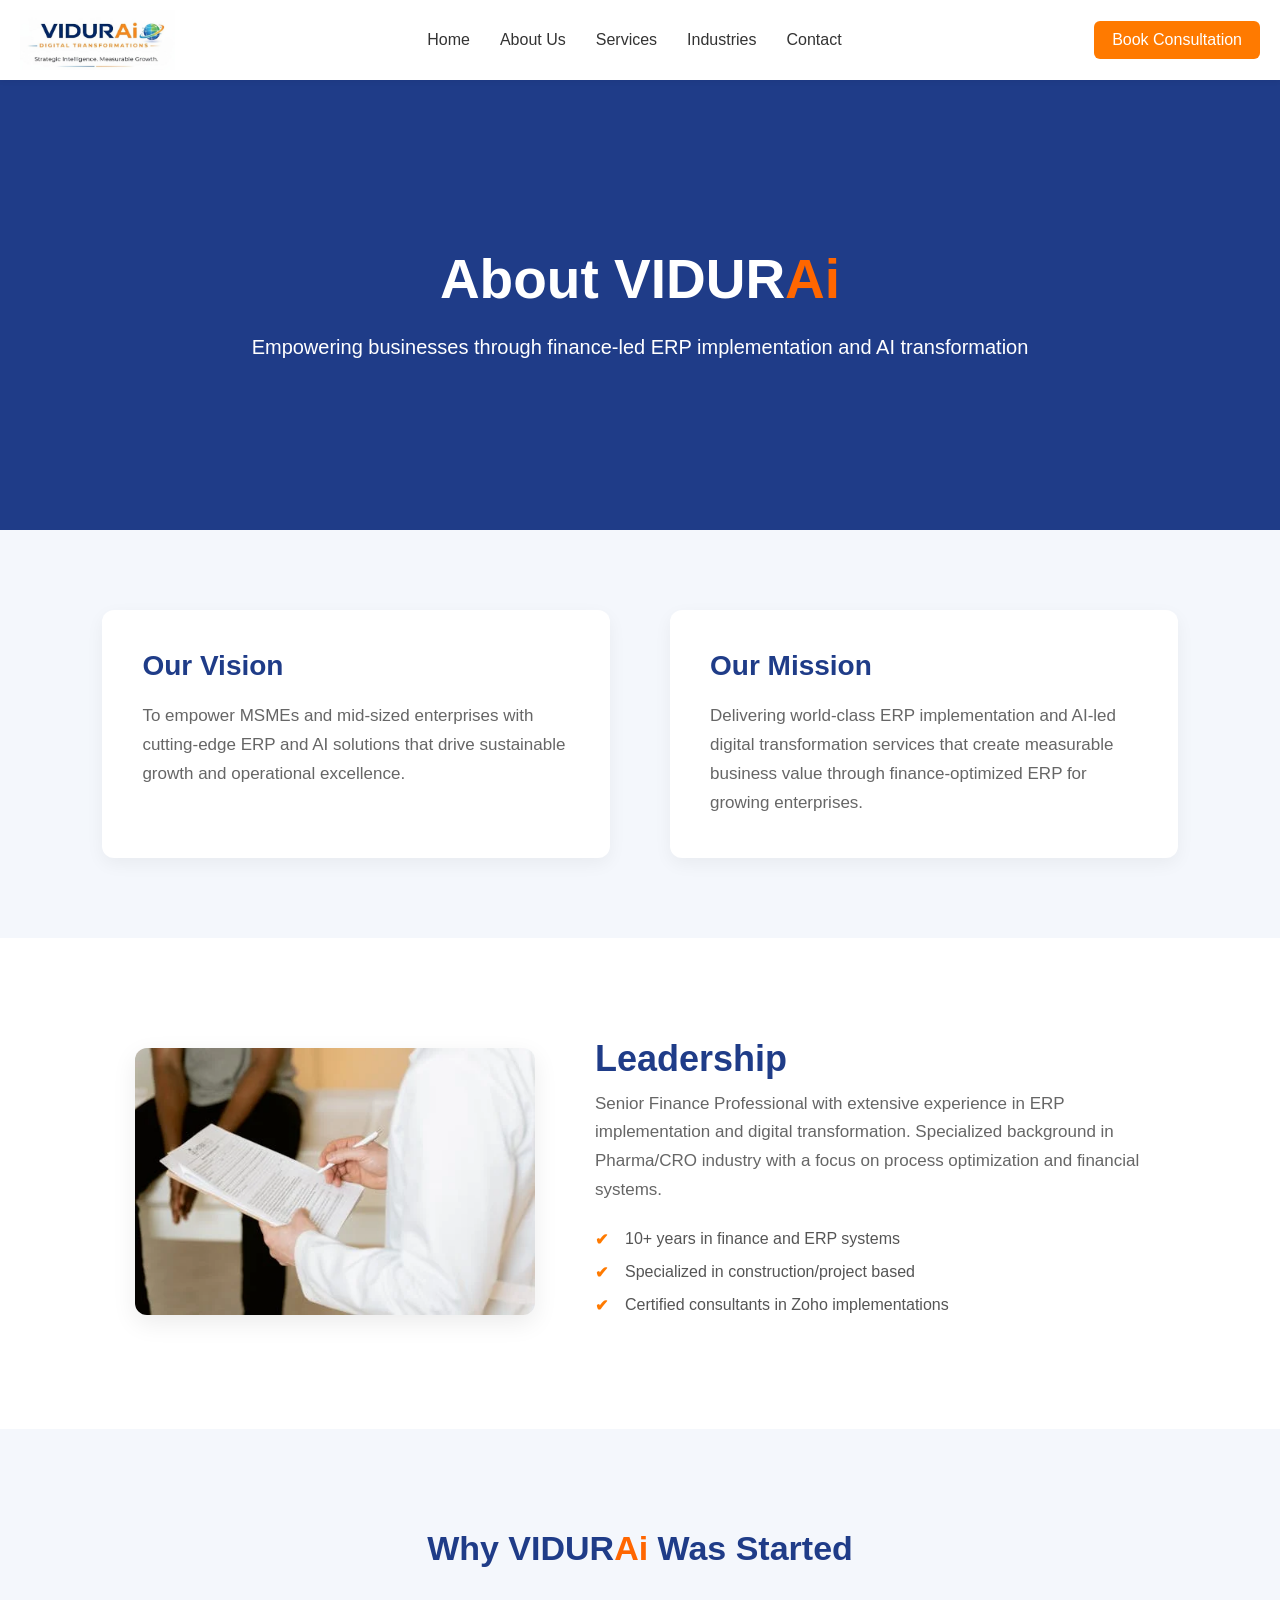
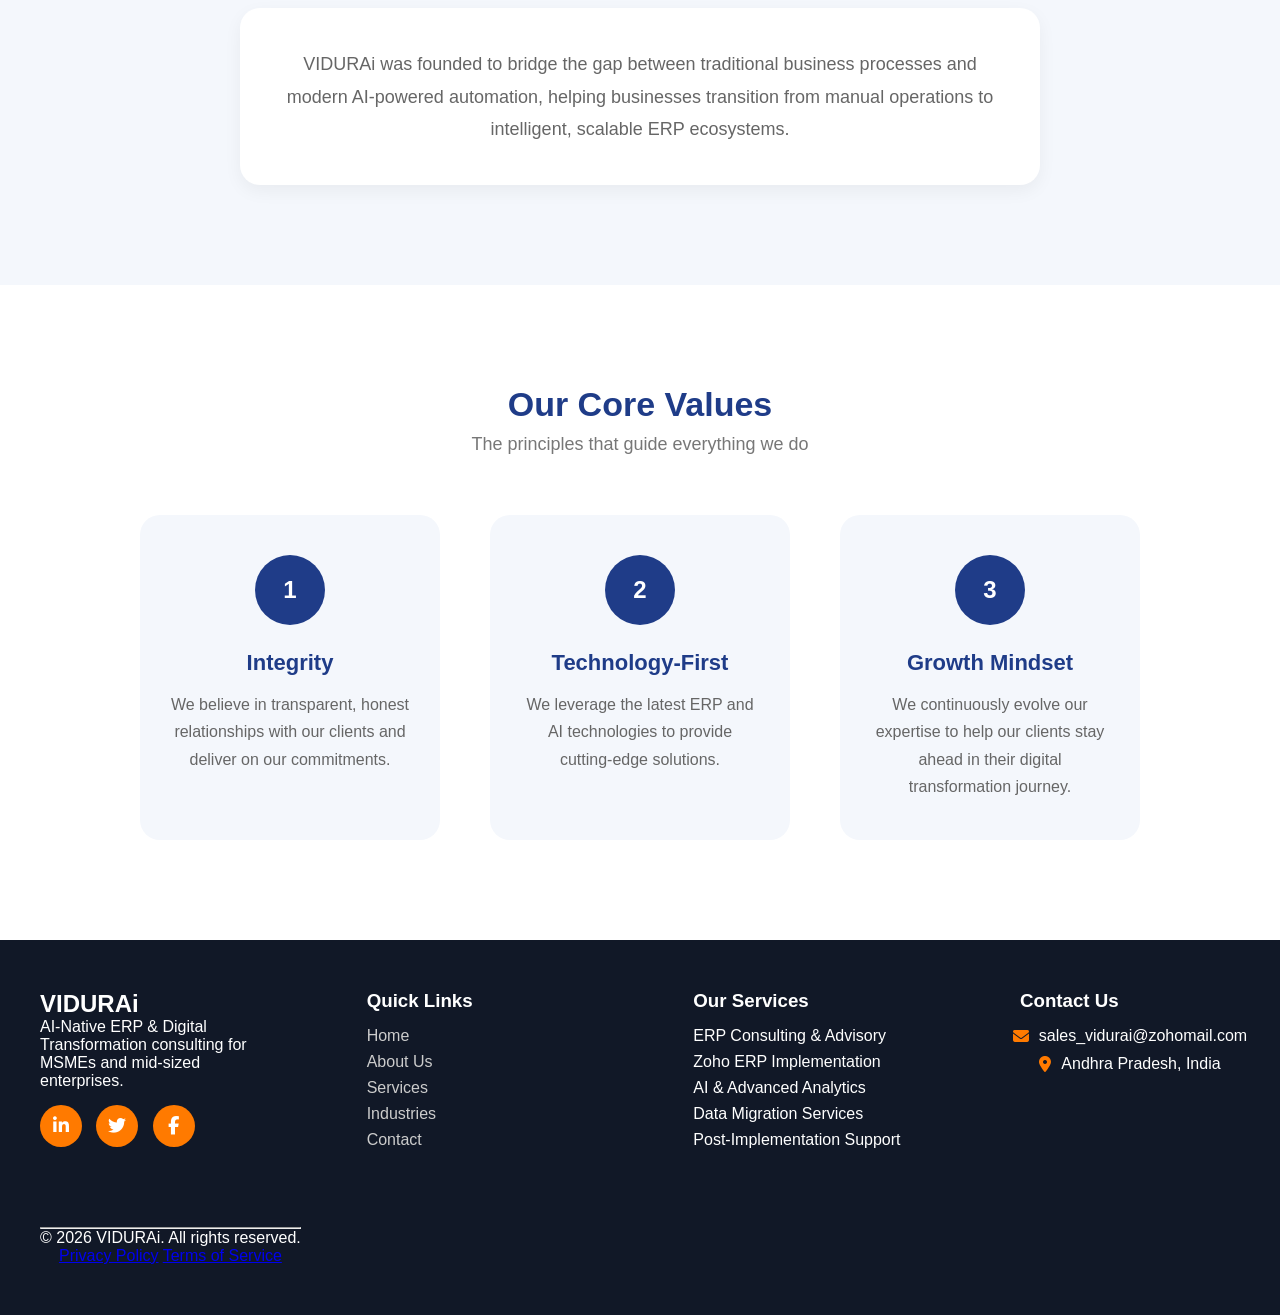
==== commit 4cd4c0c1: "Update about.html" ====
--- a/about.html
+++ b/about.html
@@ -224,19 +224,18 @@
     </div>
 
     <!-- Column 4: Contact Us -->
-      <div class="footer-column">
-          <h3>Contact Us</h3>
-        
-          <p style="display:flex; align-items:center; margin-bottom:10px;">
-            <i class="fas fa-envelope" style="margin-right:10px; color:#ff7a00;"></i>
-            <span>sales_vidurai@zohomail.com</span>
-          </p>
-        
-          <p style="display:flex; align-items:center;">
-            <i class="fas fa-map-marker-alt" style="margin-right:10px; color:#ff7a00;"></i>
-            <span>Andhra Pradesh, India</span>
-          </p>
-        
+     <div class="footer-column">
+      <h3>Contact Us</h3>
+    
+      <div style="display:flex; align-items:center; justify-content:center; margin-bottom:10px;">
+        <i class="fas fa-envelope" style="color:#ff7a00; margin-right:10px;"></i>
+        <span>sales_vidurai@zohomail.com</span>
+      </div>
+    
+      <div style="display:flex; align-items:center; justify-content:center;">
+        <i class="fas fa-map-marker-alt" style="color:#ff7a00; margin-right:10px;"></i>
+        <span>Andhra Pradesh, India</span>
+      </div>
     </div>
 
   <!-- Bottom section -->
--- a/about.css
+++ b/about.css
@@ -445,111 +445,90 @@
 
 
 /*Mobile view*/
-
 /* ================= FINAL MOBILE RESPONSIVE FIX ================= */
-
-@media (max-width: 768px) {
-
+ @media (max-width: 768px) {
     /* ================= NAVBAR ================= */
-    .navbar {
-        display: flex;
-        flex-direction: column;
-        align-items: center;
-        text-align: center;
-        height: 100px;
-        padding: 15px;
-    }
-
-    .nav-links {
-        display: flex;
-        flex-direction: column;
-        align-items: center;
-        justify-content: center;
-        gap: 12px;
-        margin-top: 10px;
-        text-align: center;
-    }
-
-    .btn-orange {
-        width: 100%;
-        text-align: center;
-        margin-top: 10px;
-    }
-
+     .navbar {
+         display: flex;
+         flex-direction: column;
+         align-items: center;
+         text-align: center;
+         height: Auto;
+         padding: 15px;
+    }
+     .nav-links {
+         display: flex;
+         flex-direction: column;
+         align-items: center;
+         justify-content: center;
+         gap: 12px;
+         margin-top: 10px;
+         text-align: center;
+    }
+     .btn-orange {
+         width: 100%;
+         text-align: center;
+         margin-top: 10px;
+    }
     /* ================= HERO SECTION ================= */
-    .about-hero {
-        height: auto;
-        padding: 80px 20px;
-        text-align: center;
-    }
-
-    .about-hero-content h1 {
-        font-size: 36px;
-    }
-
-    .about-hero-content p {
-        font-size: 16px;
-    }
-
+     .about-hero {
+         height: auto;
+         padding: 80px 20px;
+         text-align: center;
+    }
+     .about-hero-content h1 {
+         font-size: 36px;
+    }
+     .about-hero-content p {
+         font-size: 16px;
+    }
     /* ================= VISION & MISSION ================= */
-    .vision-mission {
-        display: flex;
-        flex-direction: column;
-        gap: 30px;
-        padding: 60px 20px;
-        text-align: center;
-    }
-
-    .vm-box {
-        width: 100%;
-    }
-
+     .vision-mission {
+         display: flex;
+         flex-direction: column;
+         gap: 30px;
+         padding: 60px 20px;
+         text-align: center;
+    }
+     .vm-box {
+         width: 100%;
+    }
     /* ================= LEADERSHIP SECTION ================= */
-    .leadership {
-        display: flex;
-        flex-direction: column;
-        text-align: center;
-        padding: 60px 20px;
-        gap: 30px;
-    }
-
-    .leadership-image img {
-        width: 100%;
-        max-width: 320px;
-        height: auto;
-    }
-
-    .leadership-content {
-        max-width: 100%;
-    }
-
-    .leader-title {
-        font-size: 28px;
-    }
-
+     .leadership {
+         display: flex;
+         flex-direction: column;
+         text-align: center;
+         padding: 60px 20px;
+         gap: 30px;
+    }
+     .leadership-image img {
+         width: 100%;
+         max-width: 320px;
+         height: auto;
+    }
+     .leadership-content {
+         max-width: 100%;
+    }
+     .leader-title {
+         font-size: 28px;
+    }
     /* ================= WHY SECTION ================= */
-    .why-started {
-        padding: 60px 20px;
-        text-align: center;
-    }
-
-    .why-box {
-        padding: 30px 20px;
-    }
-
+     .why-started {
+         padding: 60px 20px;
+         text-align: center;
+    }
+     .why-box {
+         padding: 30px 20px;
+    }
     /* ================= CORE VALUES ================= */
-    .core-container {
-        display: flex;
-        flex-direction: column;
-        align-items: center;
-        gap: 30px;
-    }
-
-    .core-box {
-        width: 100%;
-        max-width: 350px;
-    }
-
-}
-
-
+     .core-container {
+         display: flex;
+         flex-direction: column;
+         align-items: center;
+         gap: 30px;
+    }
+     .core-box {
+         width: 100%;
+         max-width: 350px;
+    }
+}
--- a/services.css
+++ b/services.css
@@ -390,6 +390,42 @@
 
 /* Footer Section */
 
+/* Social buttons Section */
+.social-buttons {
+  margin-top: 15px;
+}
+
+.social-btn {
+  display: inline-block;
+  width: 42px;
+  height: 42px;
+  line-height: 42px;
+  text-align: center;
+  border-radius: 50%;
+  background-color: #ff7a00;
+  color: white;
+  margin-right: 10px;
+  font-size: 18px;
+  transition: all 0.3s ease;
+}
+
+/* Hover effects */
+.social-btn:hover {
+  transform: scale(1.1);
+}
+
+/* Brand colors on hover */
+.social-btn:nth-child(1):hover {
+  background-color: #0a66c2; /* LinkedIn */
+}
+
+.social-btn:nth-child(2):hover {
+  background-color: #1da1f2; /* Twitter */
+}
+
+.social-btn:nth-child(3):hover {
+  background-color: #1877f2; /* Facebook */
+}
 
 /* ================= FINAL MOBILE RESPONSIVE FIX ================= */
 
@@ -400,7 +436,7 @@
         display: flex;
         flex-direction: column;
         align-items: center;
-        height: auto;
+        height: 100px;
         padding: 15px;
     }
 
--- a/industries.css
+++ b/industries.css
@@ -307,7 +307,42 @@
 
 /* Footer Section */
 
-
+/* Social buttons Section */
+.social-buttons {
+  margin-top: 15px;
+}
+
+.social-btn {
+  display: inline-block;
+  width: 42px;
+  height: 42px;
+  line-height: 42px;
+  text-align: center;
+  border-radius: 50%;
+  background-color: #ff7a00;
+  color: white;
+  margin-right: 10px;
+  font-size: 18px;
+  transition: all 0.3s ease;
+}
+
+/* Hover effects */
+.social-btn:hover {
+  transform: scale(1.1);
+}
+
+/* Brand colors on hover */
+.social-btn:nth-child(1):hover {
+  background-color: #0a66c2; /* LinkedIn */
+}
+
+.social-btn:nth-child(2):hover {
+  background-color: #1da1f2; /* Twitter */
+}
+
+.social-btn:nth-child(3):hover {
+  background-color: #1877f2; /* Facebook */
+}
 
 /* ================= FINAL MOBILE RESPONSIVE FIX ================= */
 
@@ -319,7 +354,7 @@
         flex-direction: column;
         align-items: center;
         justify-content: center;
-        height: auto;
+        height: 100px;
         padding: 15px;
         text-align: center;
     }
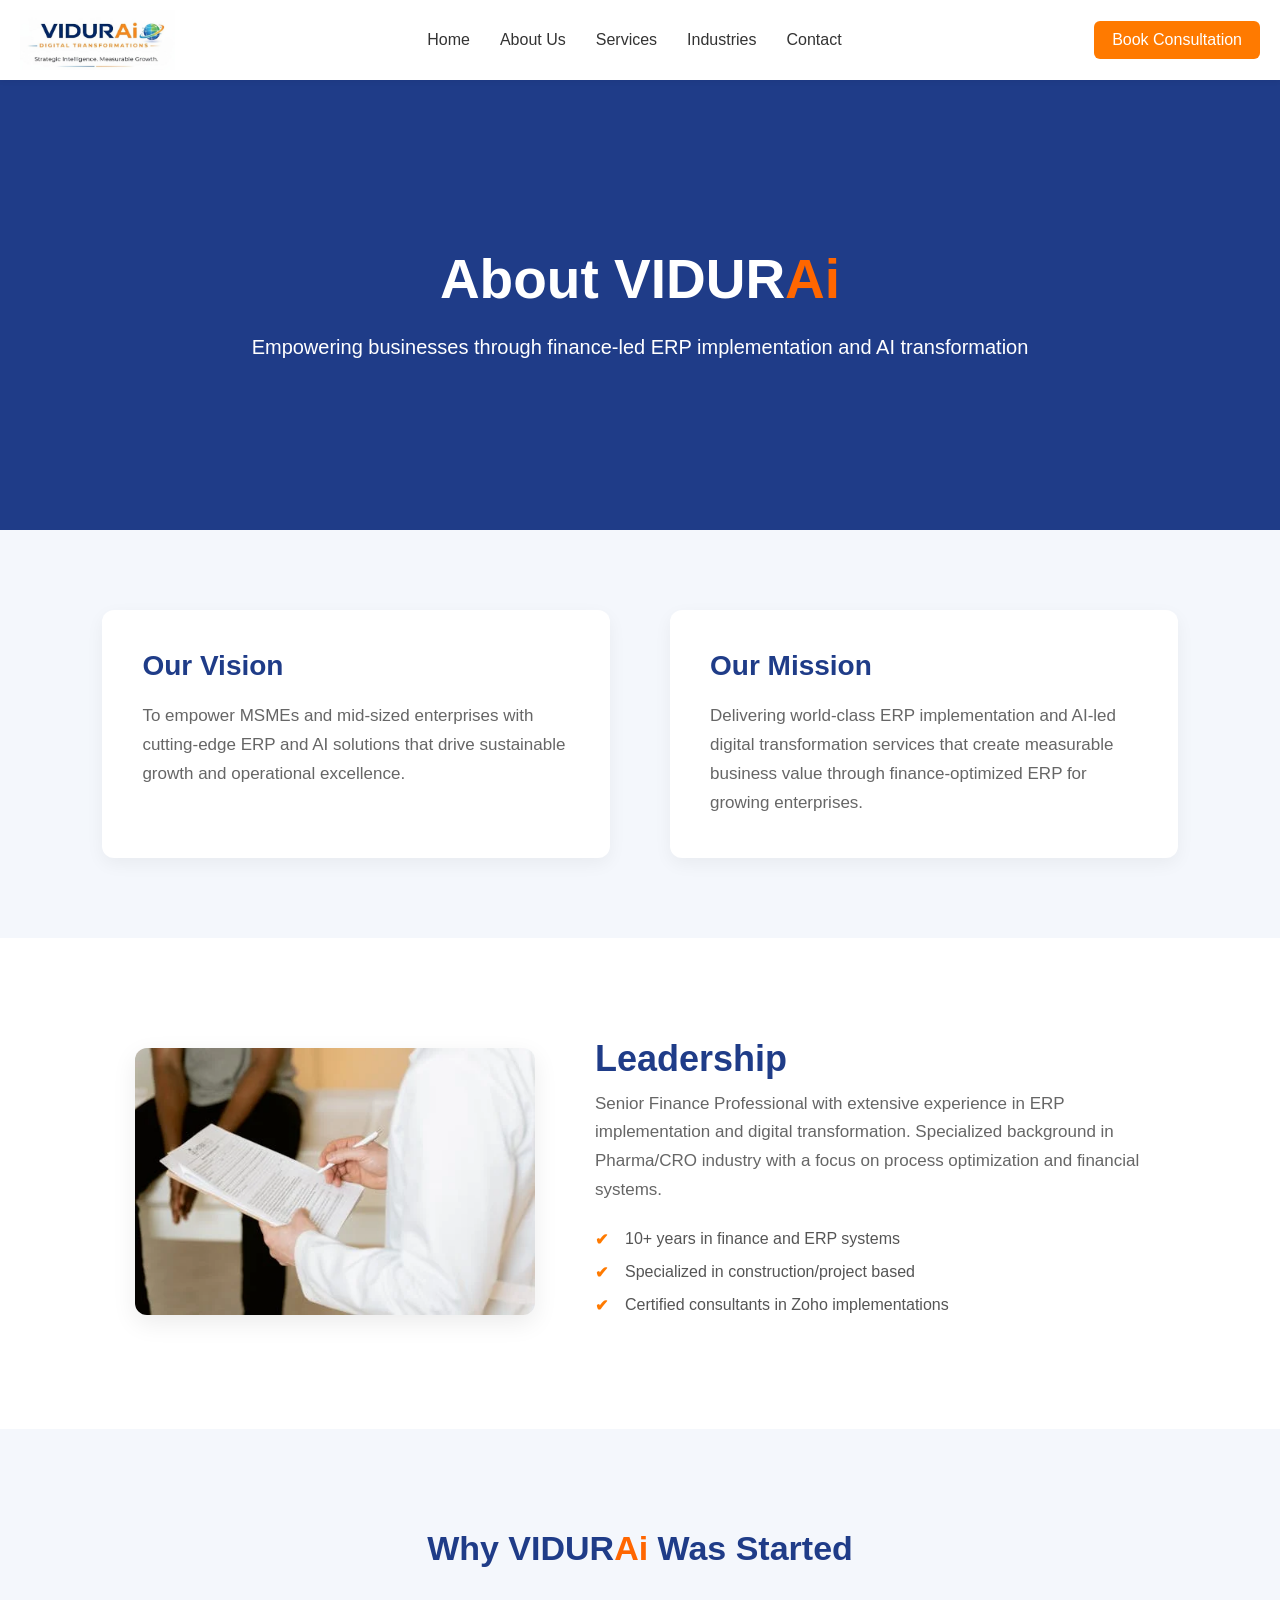
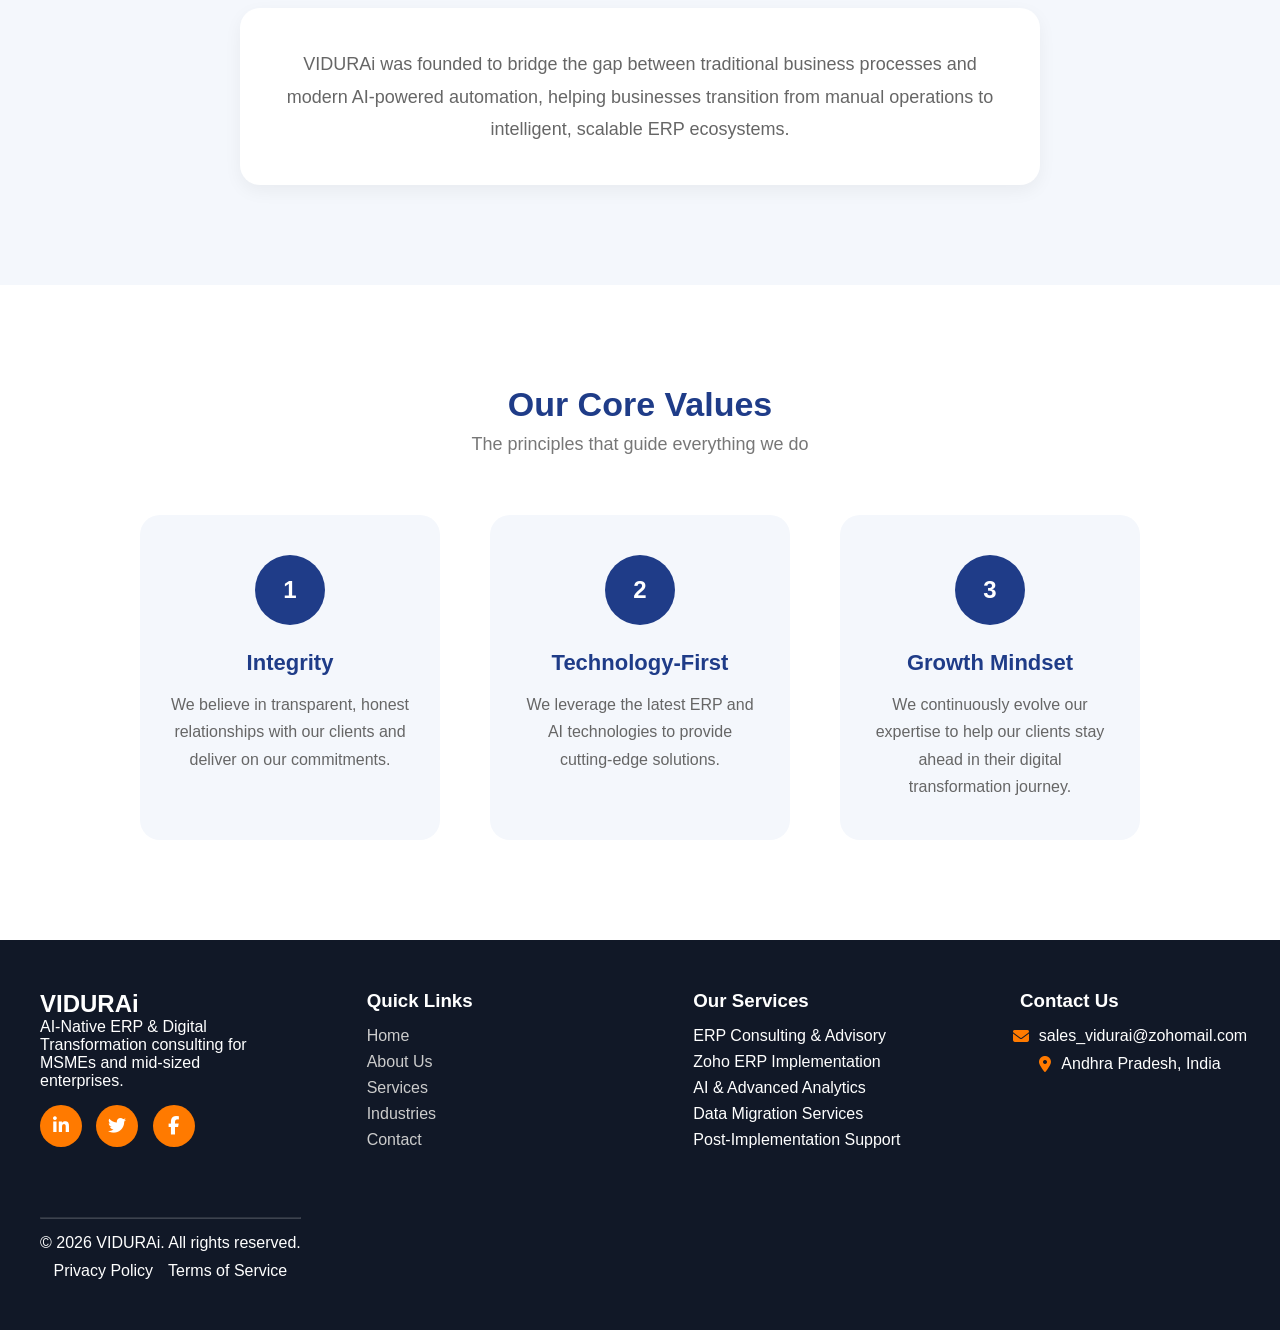
==== commit 12f726b4: "Update about.html" ====
--- a/about.html
+++ b/about.html
@@ -239,16 +239,26 @@
     </div>
 
   <!-- Bottom section -->
-  <div class="footer-bottom">
-    <hr>
-    <div class="footer-bottom-content">
-      <p>© 2026 VIDURAi. All rights reserved.</p>
-      <div class="footer-bottom-buttons">
-        <a href="#">Privacy Policy</a>
-        <a href="#">Terms of Service</a>
-      </div>
-    </div>
-  </div>
+    <div class="footer-bottom" style="margin-top:30px; text-align:center;">
+      
+      <hr style="margin-bottom:15px; opacity:0.2;">
+    
+      <div style="display:flex; flex-direction:column; align-items:center; gap:10px;">
+    
+        <!-- Copyright -->
+        <p style="margin:0;">
+          © 2026 VIDURAi. All rights reserved.
+        </p>
+    
+        <!-- Links -->
+        <div style="display:flex; gap:15px;">
+          <a href="#" style="color:#ffffff; text-decoration:none;">Privacy Policy</a>
+          <a href="#" style="color:#ffffff; text-decoration:none;">Terms of Service</a>
+        </div>
+    
+      </div>
+    
+    </div>
 </footer>
 
 
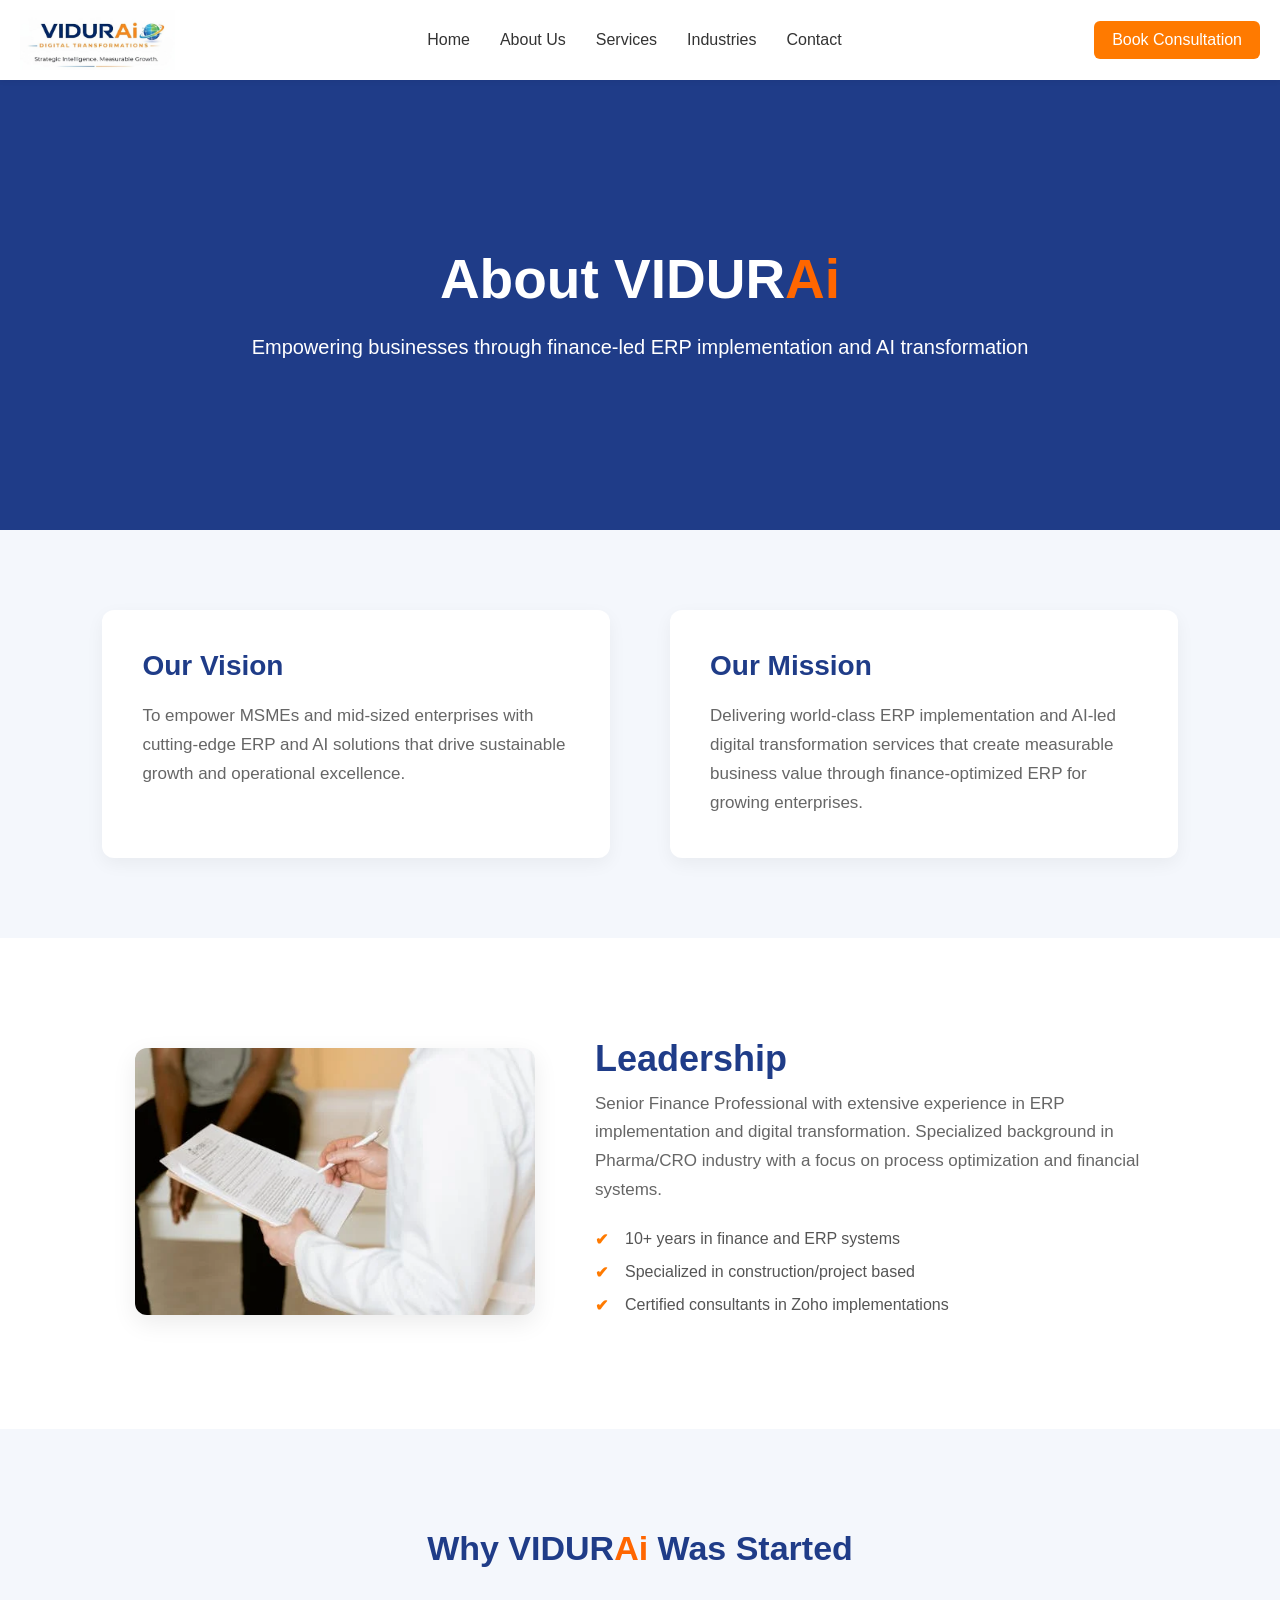
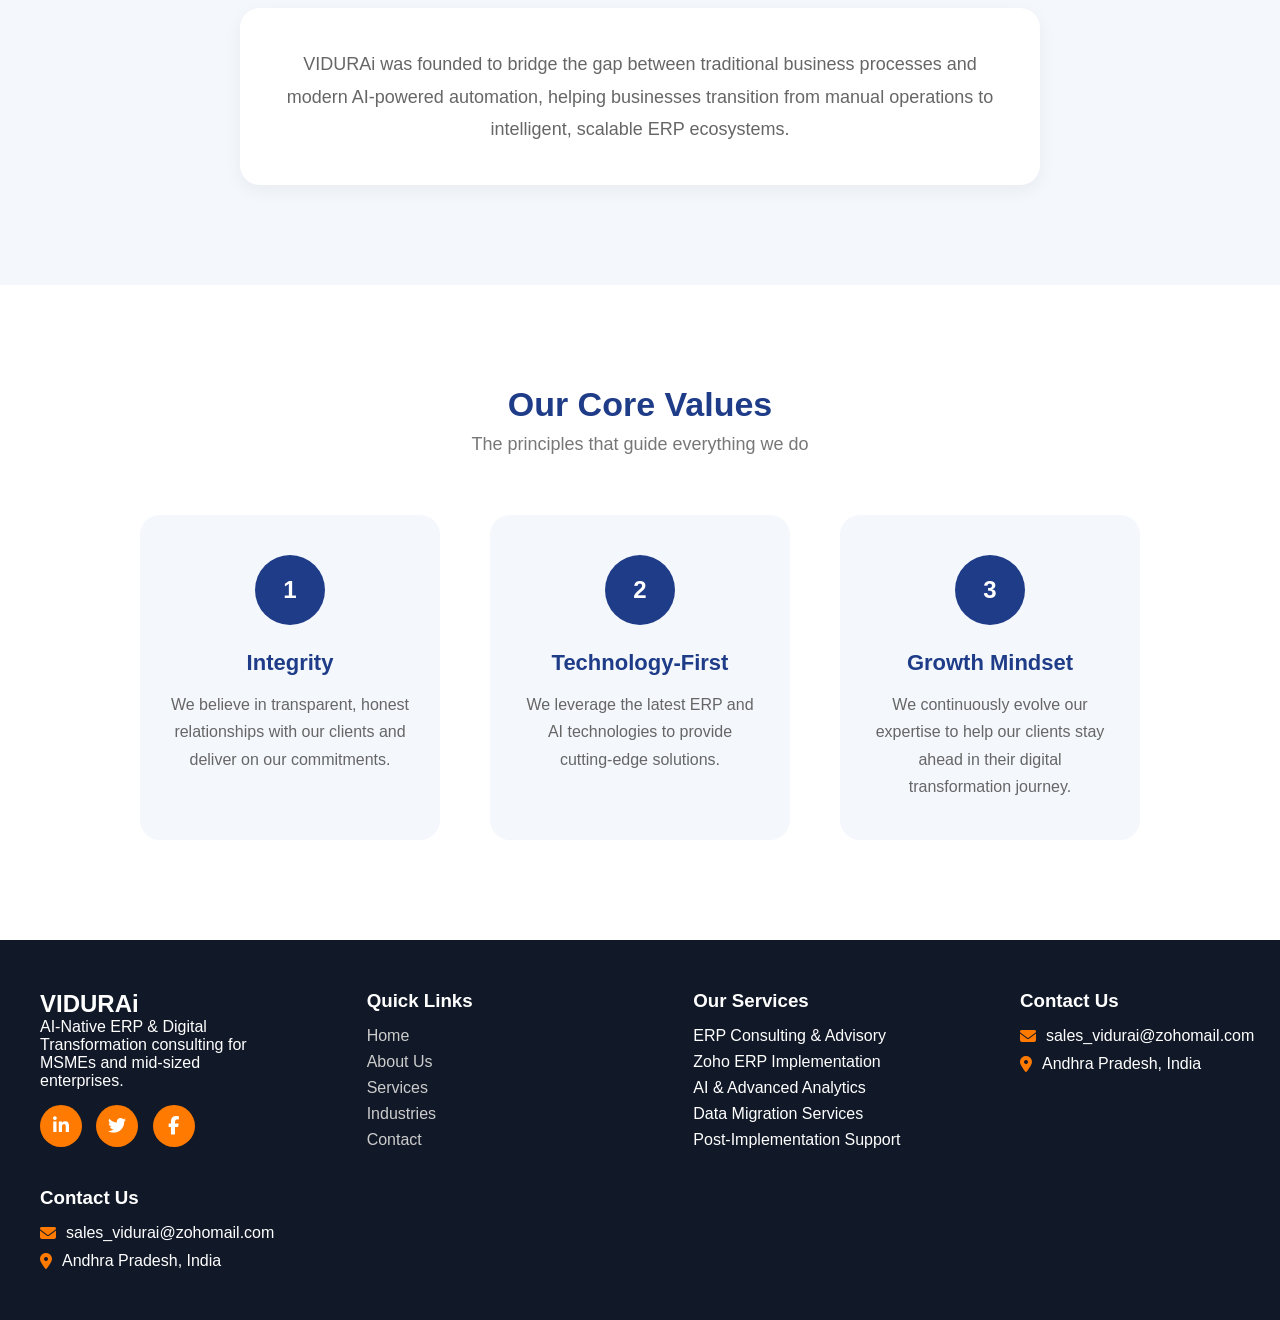
==== commit 4de0bd22: "Update about.html" ====
--- a/about.html
+++ b/about.html
@@ -227,36 +227,30 @@
      <div class="footer-column">
       <h3>Contact Us</h3>
     
-      <div style="display:flex; align-items:center; justify-content:center; margin-bottom:10px;">
+      <div style="display:flex; align-items:center; justify-content:left; margin-bottom:10px;">
         <i class="fas fa-envelope" style="color:#ff7a00; margin-right:10px;"></i>
         <span>sales_vidurai@zohomail.com</span>
       </div>
     
-      <div style="display:flex; align-items:center; justify-content:center;">
+      <div style="display:flex; align-items:center; justify-content:left;">
         <i class="fas fa-map-marker-alt" style="color:#ff7a00; margin-right:10px;"></i>
         <span>Andhra Pradesh, India</span>
       </div>
     </div>
 
   <!-- Bottom section -->
-    <div class="footer-bottom" style="margin-top:30px; text-align:center;">
-      
-      <hr style="margin-bottom:15px; opacity:0.2;">
-    
-      <div style="display:flex; flex-direction:column; align-items:center; gap:10px;">
-    
-        <!-- Copyright -->
-        <p style="margin:0;">
-          © 2026 VIDURAi. All rights reserved.
-        </p>
-    
-        <!-- Links -->
-        <div style="display:flex; gap:15px;">
-          <a href="#" style="color:#ffffff; text-decoration:none;">Privacy Policy</a>
-          <a href="#" style="color:#ffffff; text-decoration:none;">Terms of Service</a>
-        </div>
-    
-      </div>
+   <div class="footer-column">
+      <h3>Contact Us</h3>
+    
+      <p style="display:flex; align-items:center; margin-bottom:10px;">
+        <i class="fas fa-envelope" style="margin-right:10px; color:#ff7a00;"></i>
+        <span>sales_vidurai@zohomail.com</span>
+      </p>
+    
+      <p style="display:flex; align-items:center;">
+        <i class="fas fa-map-marker-alt" style="margin-right:10px; color:#ff7a00;"></i>
+        <span>Andhra Pradesh, India</span>
+      </p>
     
     </div>
 </footer>
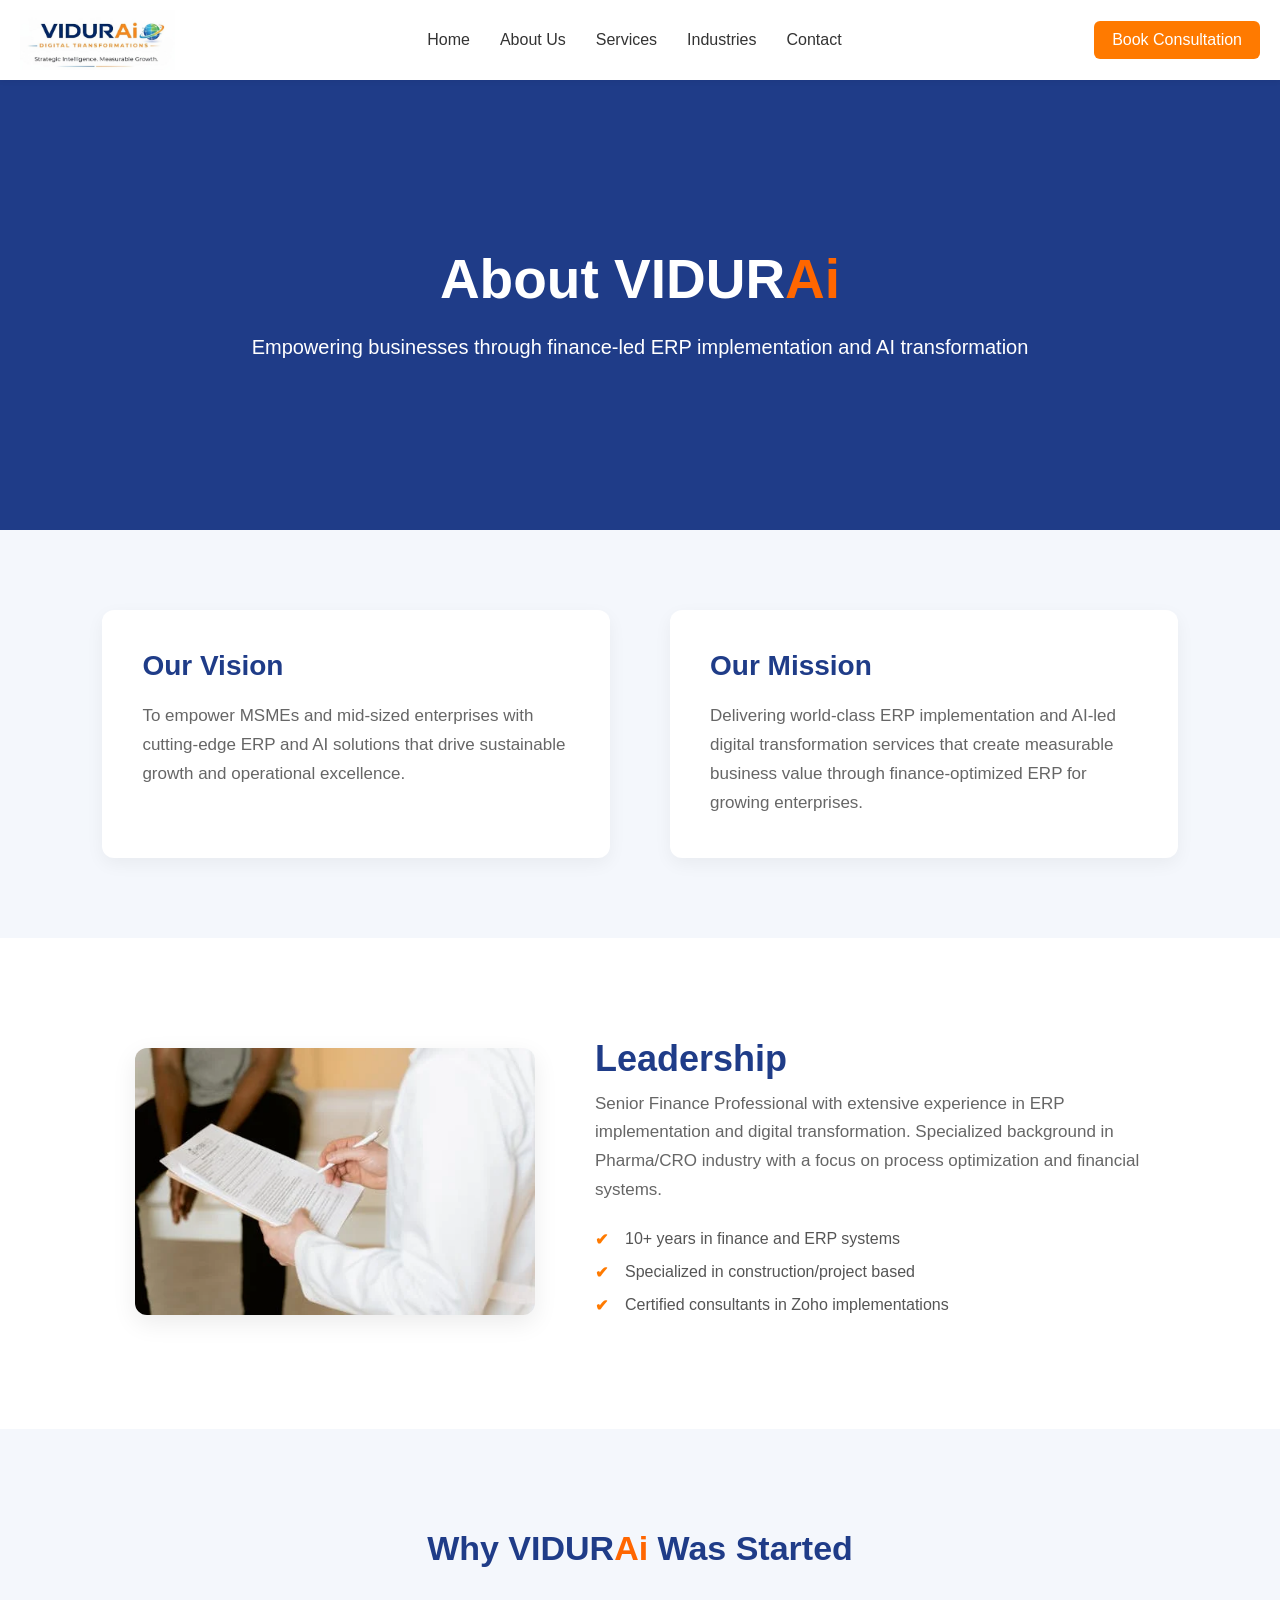
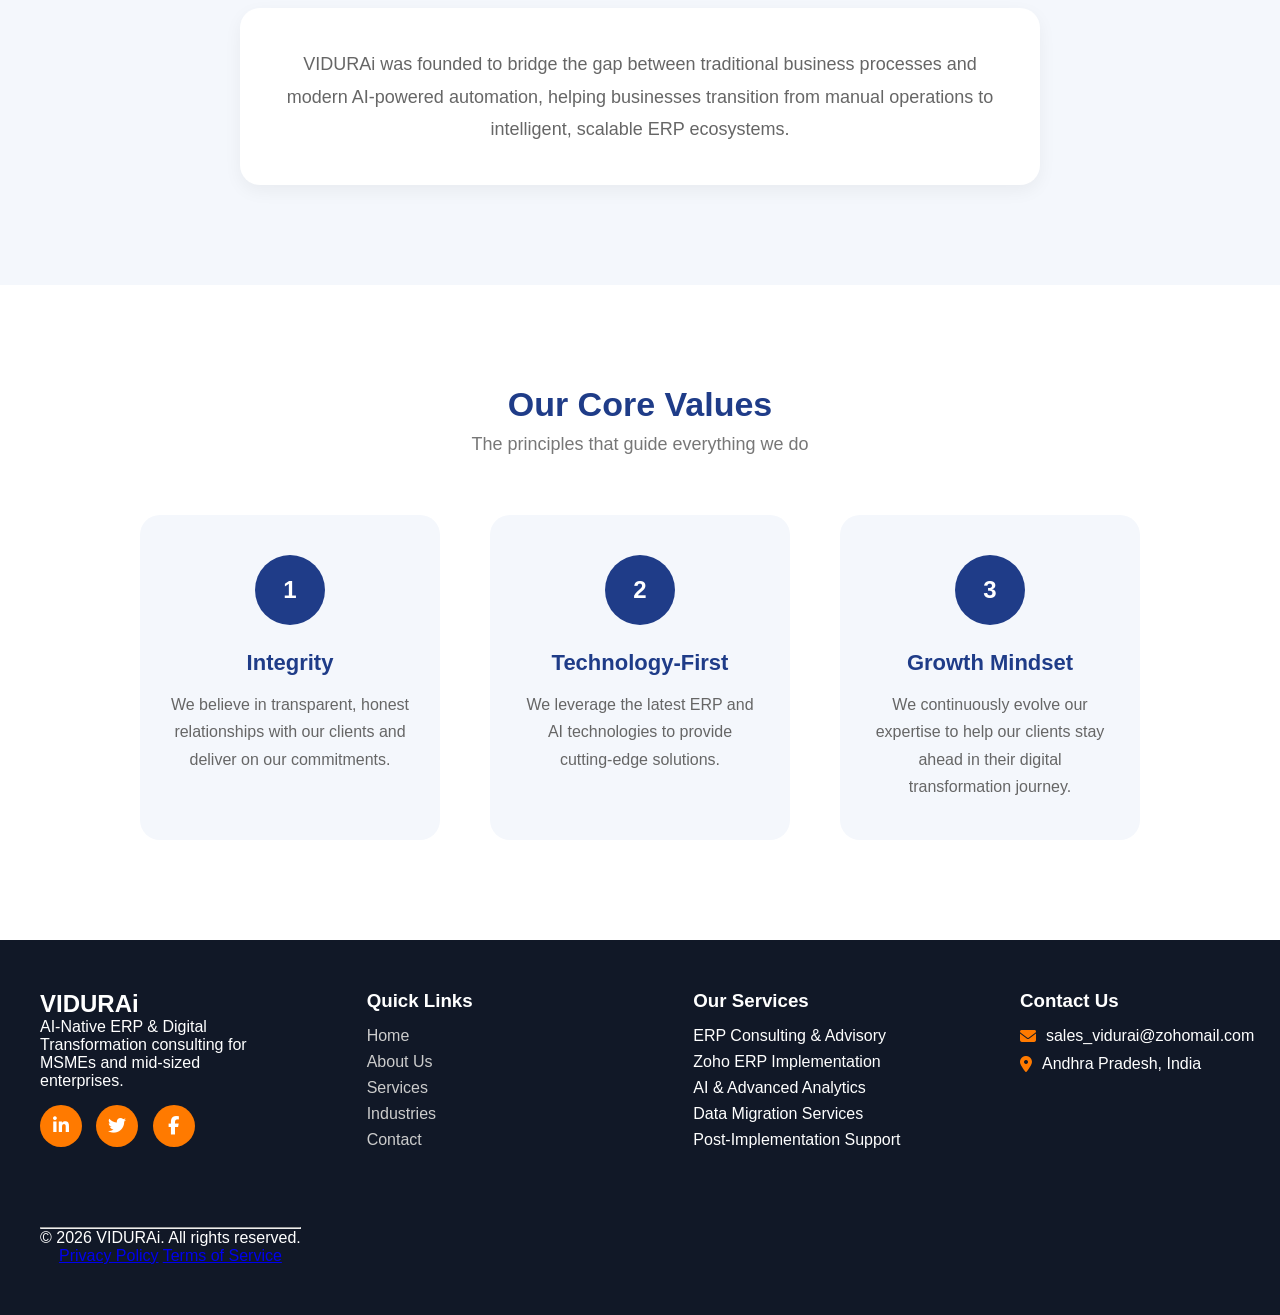
==== commit 5579737b: "Update about.html" ====
--- a/about.html
+++ b/about.html
@@ -239,20 +239,16 @@
     </div>
 
   <!-- Bottom section -->
-   <div class="footer-column">
-      <h3>Contact Us</h3>
-    
-      <p style="display:flex; align-items:center; margin-bottom:10px;">
-        <i class="fas fa-envelope" style="margin-right:10px; color:#ff7a00;"></i>
-        <span>sales_vidurai@zohomail.com</span>
-      </p>
-    
-      <p style="display:flex; align-items:center;">
-        <i class="fas fa-map-marker-alt" style="margin-right:10px; color:#ff7a00;"></i>
-        <span>Andhra Pradesh, India</span>
-      </p>
-    
-    </div>
+  <div class="footer-bottom">
+    <hr>
+    <div class="footer-bottom-content">
+      <p>© 2026 VIDURAi. All rights reserved.</p>
+      <div class="footer-bottom-buttons">
+        <a href="#">Privacy Policy</a>
+        <a href="#">Terms of Service</a>
+      </div>
+    </div>
+  </div>
 </footer>
 
 
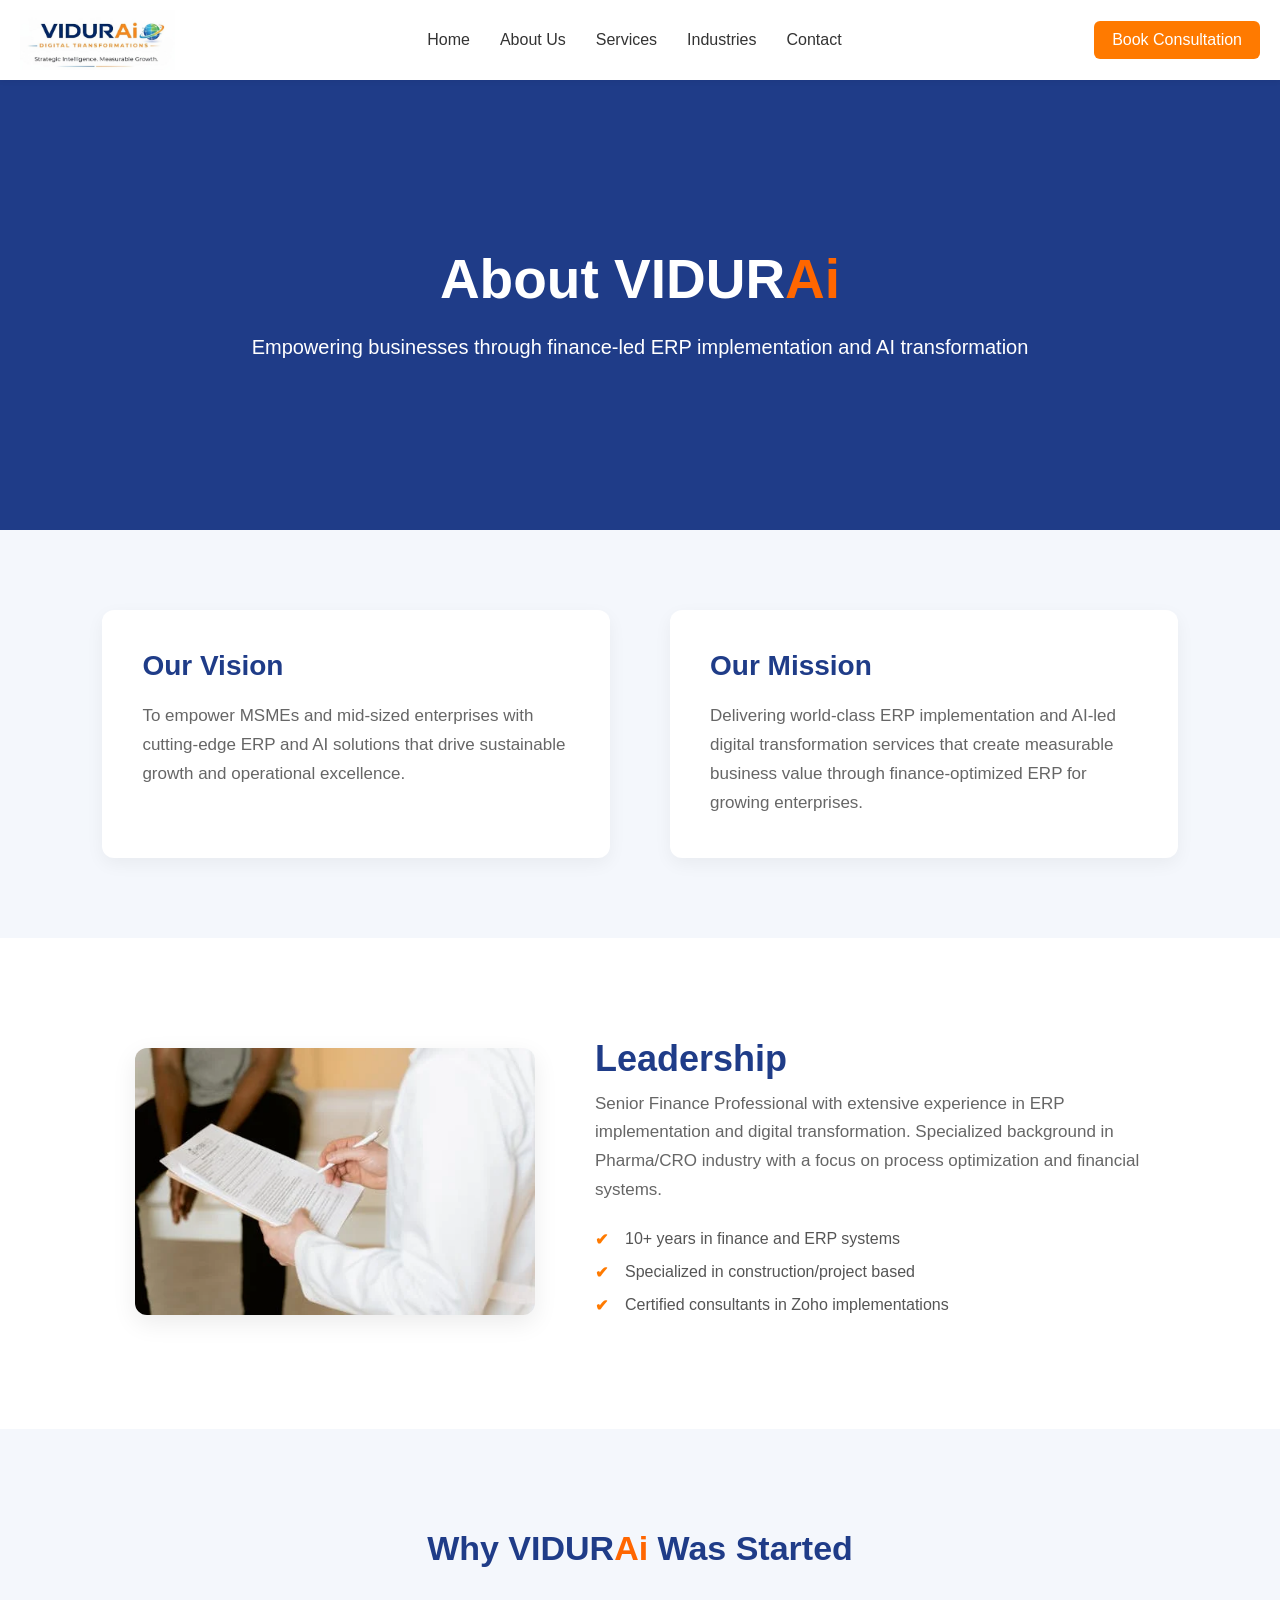
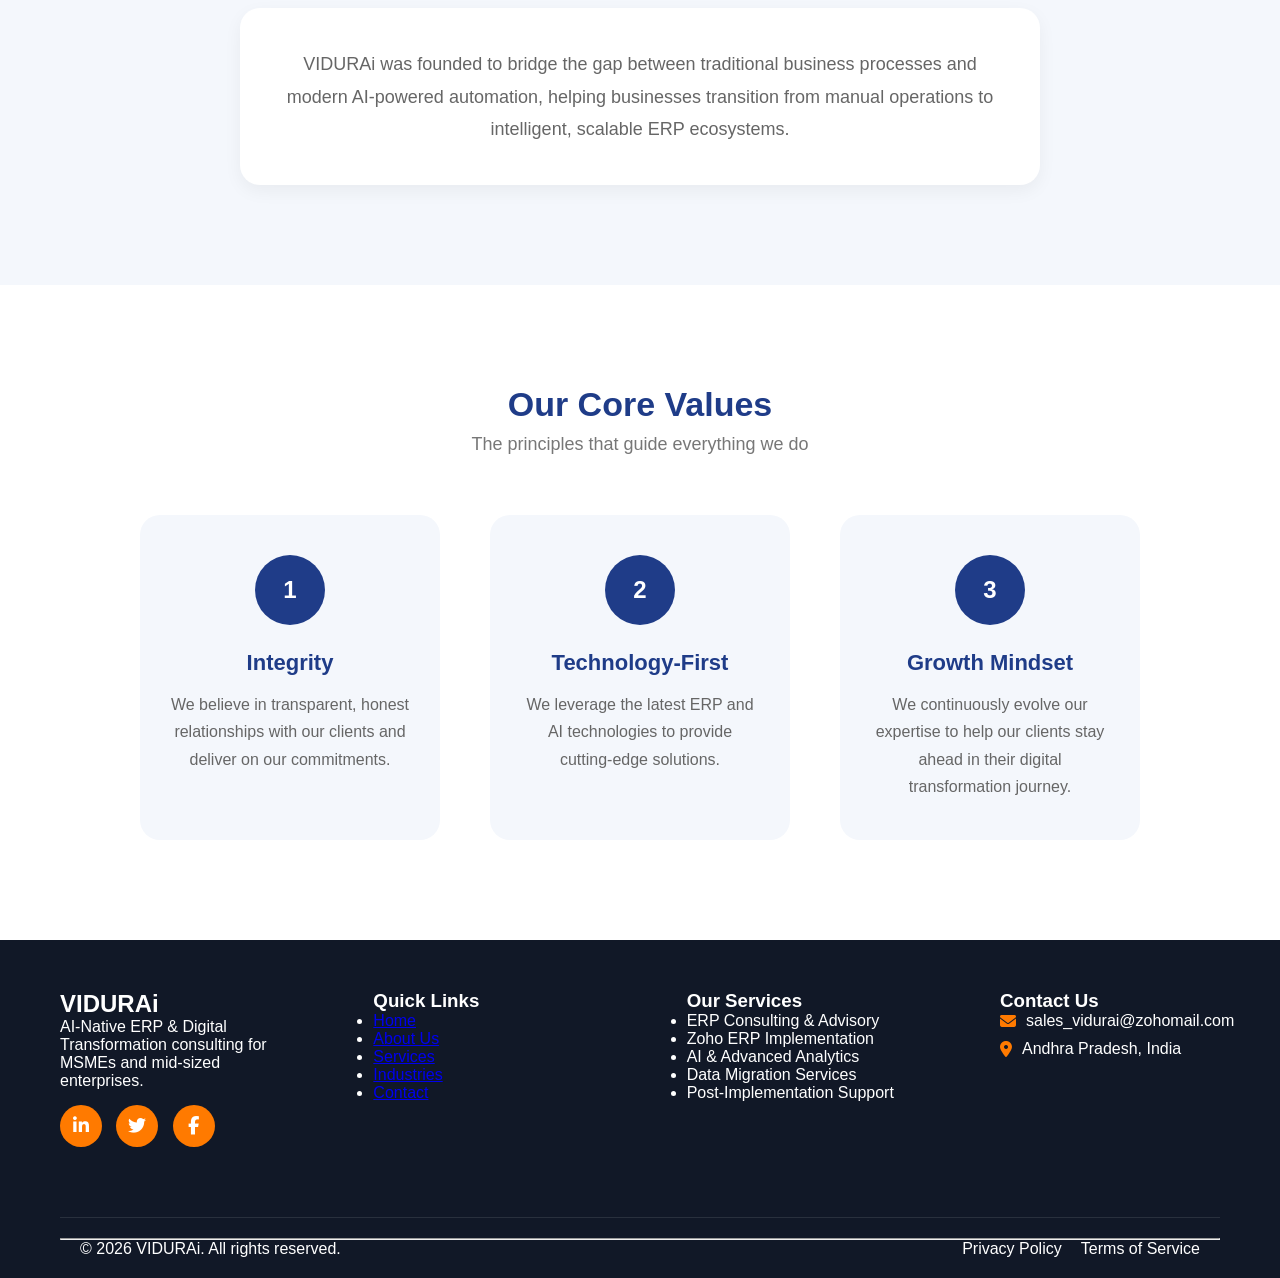
==== commit 62c0a970: "Update about.html" ====
--- a/about.html
+++ b/about.html
@@ -6,6 +6,8 @@
     <title>Document</title>
     <!-- External CSS -->
      <link rel="stylesheet" href="home.css">
+    <!-- icon setup -->
+    <link rel="icon" type="image/png" href="images/favicon.png">
     <link rel="stylesheet" href="about.css">
     <link rel="stylesheet" href="services.css">
     <link rel="stylesheet" href="industries.css">
@@ -254,11 +256,6 @@
 
 <!-- Footer Section -->
 
-
 </body>
+
 </html>
-
-
-</body>
-
-</html>
--- a/home.css
+++ b/home.css
@@ -350,17 +350,6 @@
 box-shadow:0 4px 12px rgba(0,0,0,0.08);
 }
 
-.industry-box h3{
-font-size:20px;
-color:#1e3a8a;
-margin-bottom:15px;
-}
-
-.industry-box p{
-color:#666;
-line-height:1.6;
-}
-
 /* ================= CTA ================= */
 
 #cta{
@@ -376,26 +365,12 @@
 margin-bottom:15px;
 }
 
-.cta-description{
-max-width:600px;
-margin:auto auto 20px;
-}
-
-.cta-button{
-background:#FF6600;
-color:white;
-padding:12px 25px;
-border-radius:8px;
-text-decoration:none;
-font-weight:600;
-}
-
 /* ================= FOOTER ================= */
 
 #footer{
 background:#111827;
 color:white;
-padding:50px 20px;
+padding:50px 0 0 0;
 }
 
 .footer-container{
@@ -405,154 +380,78 @@
 gap:30px;
 max-width:1200px;
 margin:auto;
+padding:0 20px;
 }
 
 .footer-column{
 width:220px;
 }
 
-.footer-column h3{
-margin-bottom:15px;
-}
-
-.footer-column ul{
-list-style:none;
-}
-
-.footer-column ul li{
-margin-bottom:8px;
-}
-
-.footer-column ul li a{
-color:#ccc;
+/* SOCIAL */
+.social-btn{
+display:inline-block;
+width:42px;
+height:42px;
+line-height:42px;
+text-align:center;
+border-radius:50%;
+background:#ff7a00;
+color:white;
+margin-right:10px;
+}
+
+/* FOOTER BOTTOM FULL WIDTH */
+.footer-bottom{
+width:100%;
+margin-top:40px;
+border-top:1px solid rgba(255,255,255,0.1);
+padding:20px 0;
+}
+
+.footer-bottom-content{
+max-width:1200px;
+margin:auto;
+display:flex;
+justify-content:space-between;
+align-items:center;
+flex-wrap:wrap;
+padding:0 20px;
+}
+
+.footer-bottom-buttons a{
+color:white;
+margin-left:15px;
 text-decoration:none;
 }
 
-.footer-column ul li a:hover{
-color:#ff6600;
-}
-
-.footer-bottom{
-margin-top:40px;
-text-align:center;
-}
-.social-buttons {
-  margin-top: 15px;
-}
-
-.social-btn {
-  display: inline-block;
-  width: 42px;
-  height: 42px;
-  line-height: 42px;
-  text-align: center;
-  border-radius: 50%;
-  background-color: #ff7a00;
-  color: white;
-  margin-right: 10px;
-  font-size: 18px;
-  transition: all 0.3s ease;
-}
-
-/* Hover effects */
-.social-btn:hover {
-  transform: scale(1.1);
-}
-
-/* Brand colors on hover */
-.social-btn:nth-child(1):hover {
-  background-color: #0a66c2; /* LinkedIn */
-}
-
-.social-btn:nth-child(2):hover {
-  background-color: #1da1f2; /* Twitter */
-}
-
-.social-btn:nth-child(3):hover {
-  background-color: #1877f2; /* Facebook */
-}
-/* ================= MOBILE RESPONSIVE ================= */
-
-@media (max-width:1024px){
-
-.services-grid{
-grid-template-columns:repeat(2,1fr);
-}
-
-}
+.footer-bottom-buttons a:hover{
+color:#ff7a00;
+}
+
+/* ================= MOBILE ================= */
 
 @media (max-width:768px){
 
 body{
-padding-top:70px;
+padding-top:140px;
 }
 
 .navbar{
 flex-direction:column;
-height:100px;
 padding:15px;
-}
-
-.logo img{
-height:50px;
+align-items:flex-start;
 }
 
 .nav-links{
 flex-direction:column;
-gap:12px;
-align-items:center;
+width:100%;
+gap:10px;
 }
 
 .btn-orange{
 width:100%;
 text-align:center;
 margin-top:10px;
-}
-
-.hero-section{
-padding:80px 20px;
-justify-content:center;
-text-align:center;
-}
-
-.hero-content{
-max-width:95%;
-margin:auto;
-}
-
-.hero-content h1{
-font-size:30px;
-}
-
-.hero-content h3{
-font-size:18px;
-}
-
-.hero-content h5{
-font-size:14px;
-}
-
-.hero-buttons{
-flex-direction:column;
-gap:12px;
-}
-
-.about-container{
-flex-direction:column;
-gap:30px;
-text-align:center;
-}
-
-.services-grid{
-grid-template-columns:1fr;
-}
-
-.why-grid{
-grid-template-columns:1fr;
-}
-
-.industries-grid{
-grid-template-columns:1fr;
 }
 
 .footer-container{
@@ -561,6 +460,14 @@
 text-align:center;
 }
 
-}
-
-
+.footer-bottom-content{
+flex-direction:column;
+gap:10px;
+text-align:center;
+}
+
+.footer-bottom-buttons a{
+margin:0 10px;
+}
+
+}
--- a/about.css
+++ b/about.css
@@ -377,7 +377,7 @@
 
 
 /* Responsive Footer */
-@media (max-width: 768px) {
+@media (max-width: 100%) {
   .footer-container {
     flex-direction: column;
     align-items: flex-start;
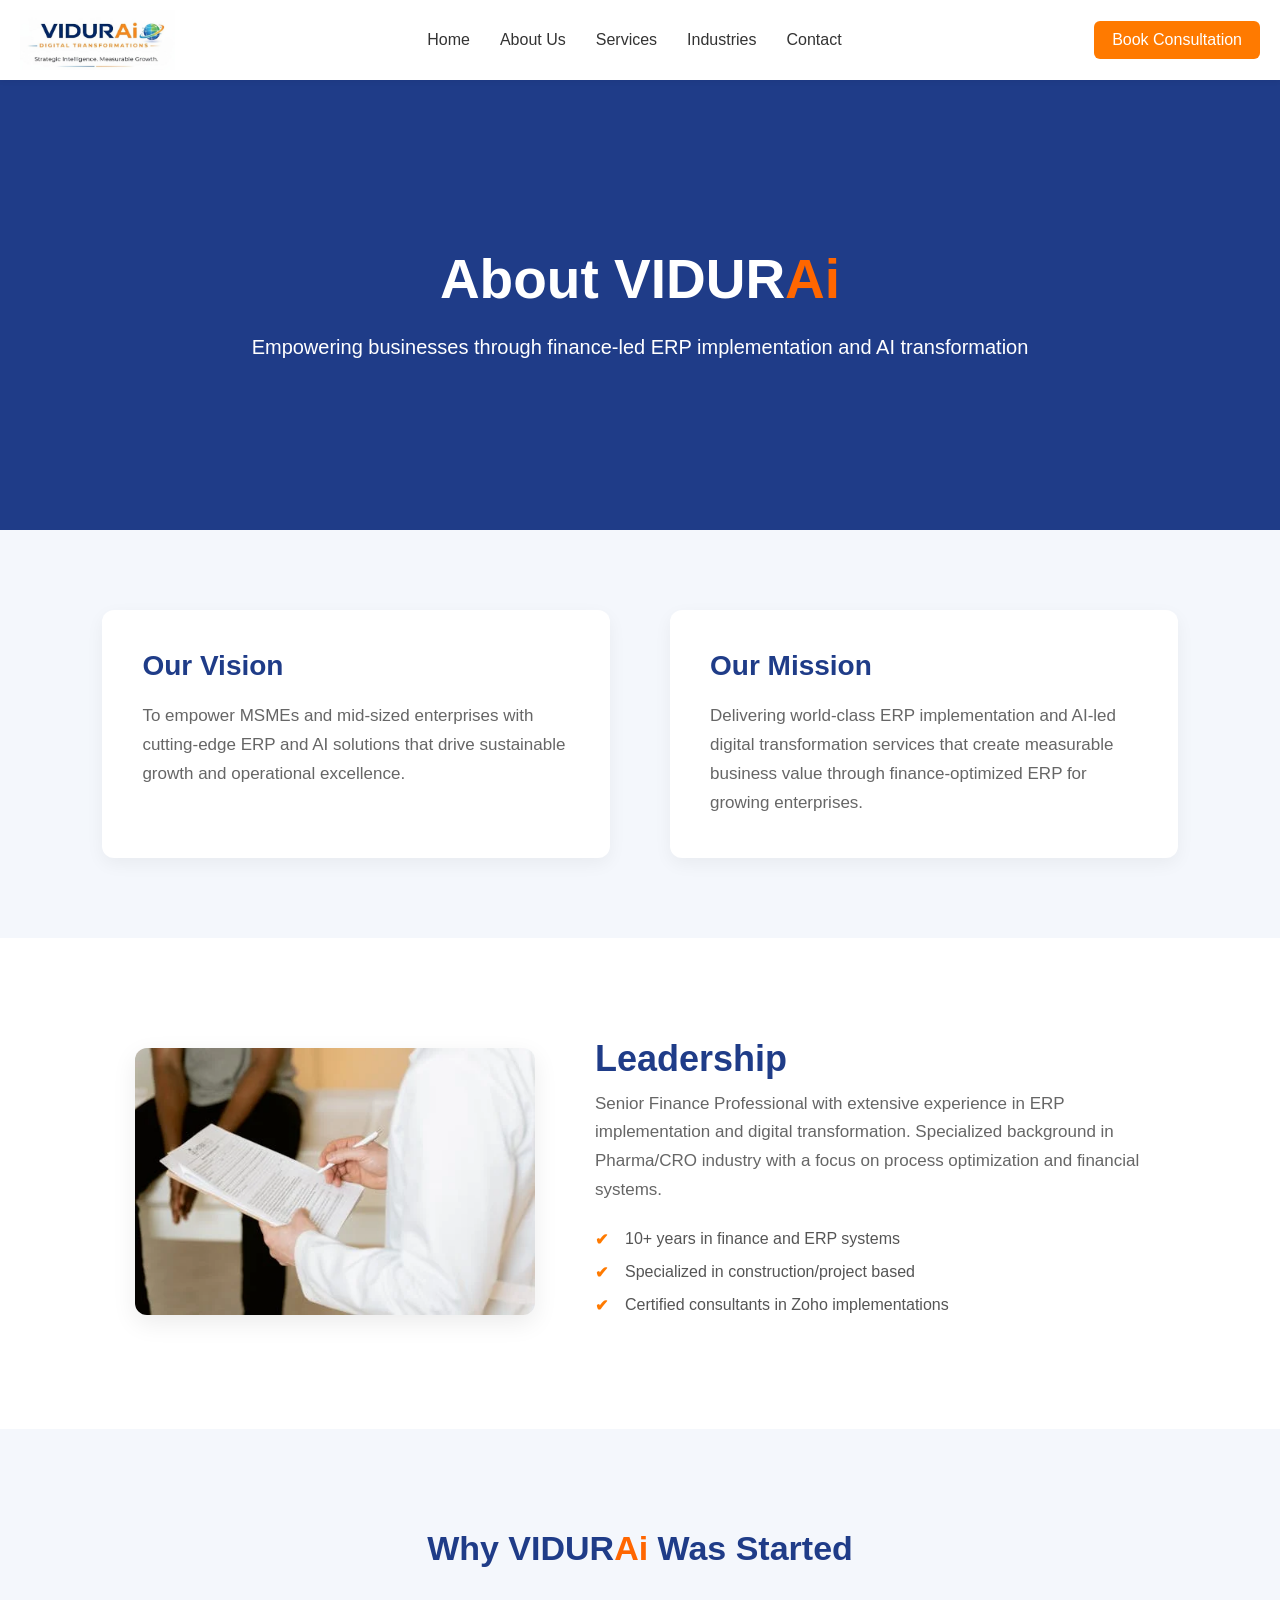
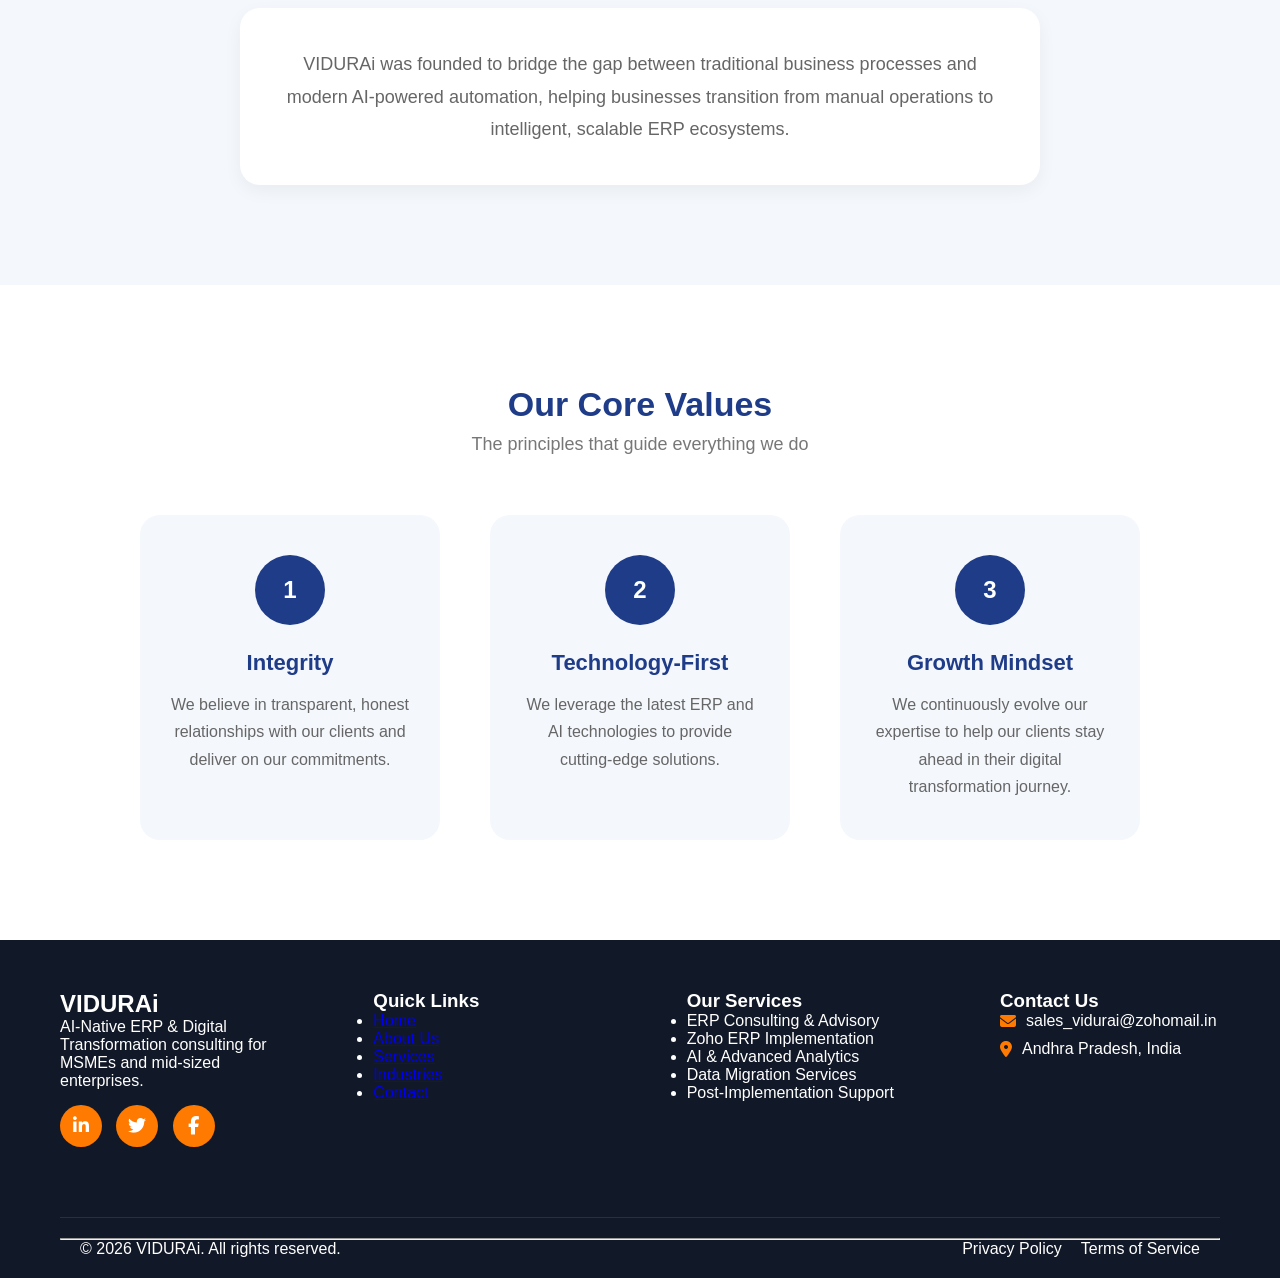
==== commit ca40c510: "Update about.html" ====
--- a/about.html
+++ b/about.html
@@ -231,7 +231,7 @@
     
       <div style="display:flex; align-items:center; justify-content:left; margin-bottom:10px;">
         <i class="fas fa-envelope" style="color:#ff7a00; margin-right:10px;"></i>
-        <span>sales_vidurai@zohomail.com</span>
+        <span>sales_vidurai@zohomail.in</span>
       </div>
     
       <div style="display:flex; align-items:center; justify-content:left;">
--- a/home.css
+++ b/home.css
@@ -470,4 +470,15 @@
 margin:0 10px;
 }
 
-}
+/* ONLY Quick Links inside footer */
+#footer .footer-column ul li a {
+    color: #fff;
+    text-decoration: none;
+}
+
+#footer .footer-column ul li a:hover {
+    color: #ff7a00;
+}
+
+  
+}
